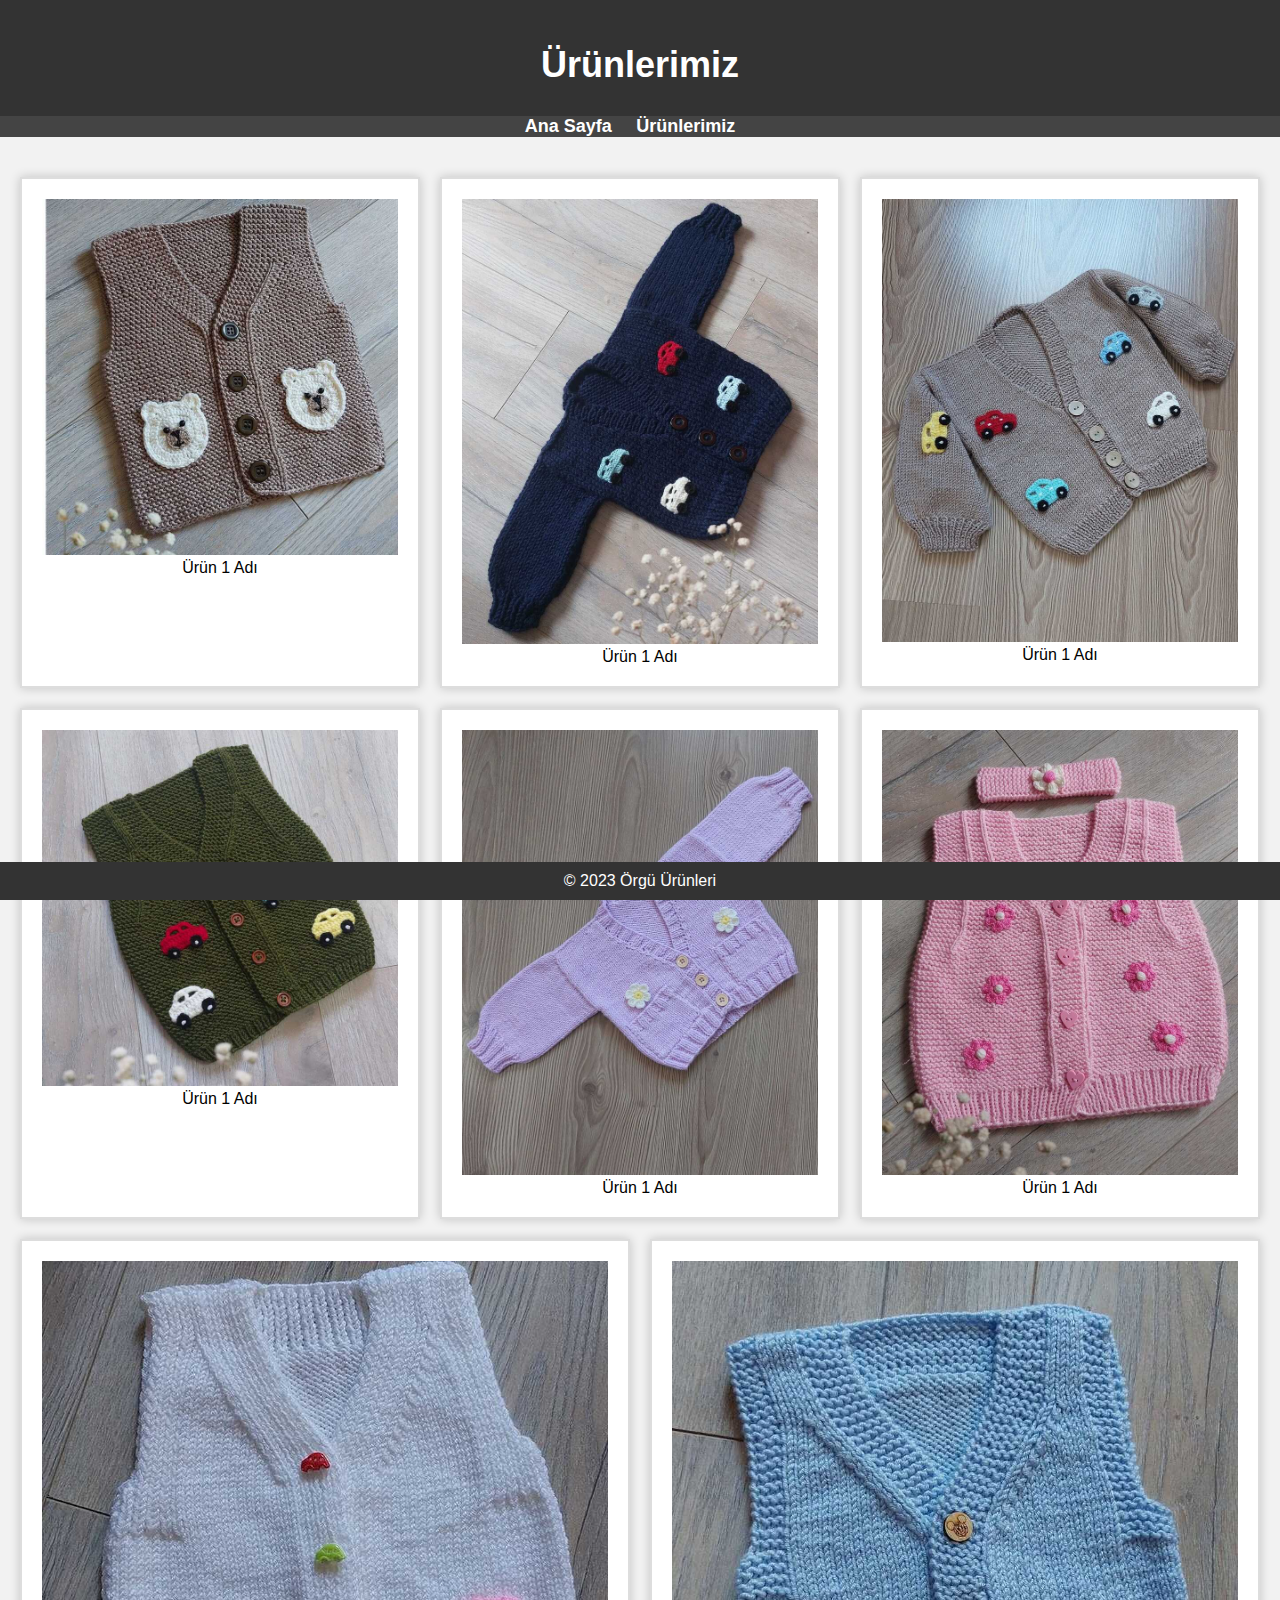
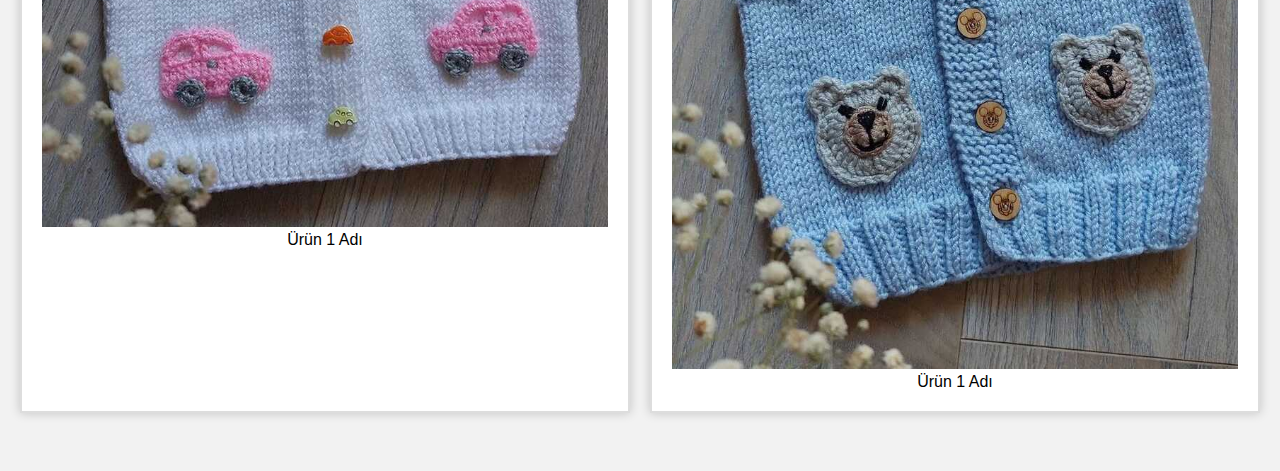
==== pages/urunler.html @ f7fac7f1 "yunus" ====
<!DOCTYPE html>
<html lang="tr">
<head>
    <meta charset="UTF-8">
    <meta name="viewport" content="width=device-width, initial-scale=1.0">
    <title>Ürünlerimiz</title>
    <link rel="stylesheet" href="css/bootstrap.min.css">
    <link rel="stylesheet" href="/css/style.css">
</head>
<body>
    <header>
        <h1>Ürünlerimiz</h1>
    </header>

    <nav>
        <ul>
            <li><a href="../index.html">Ana Sayfa</a></li>
            <li><a href="/pages/urunler.html">Ürünlerimiz</a></li>
        </ul>
    </nav>

    <main>
        <!-- Ürünler sayfa içeriği buraya gelecek -->
        <div class="slider">
            <div class="slider-item">
                <img src="/pages/fotos/baby-bear.jpeg" alt="Ürün Resmi 1">
                <span class="product-name">Ürün 1 Adı</span>
            </div>
            <div class="slider-item">
                <img src="/pages/fotos/baby-blue.jpeg" alt="Ürün Resmi 2">
                <span class="product-name">Ürün 1 Adı</span>
            </div>
            <div class="slider-item">
                <img src="/pages/fotos/baby-car.jpeg" alt="Ürün Resmi 3">
                <span class="product-name">Ürün 1 Adı</span>
            </div>
            <div class="slider-item">
                <img src="/pages/fotos/baby-grey.jpeg" alt="Ürün Resmi 1">
                <span class="product-name">Ürün 1 Adı</span>
            </div>
            <div class="slider-item">
                <img src="/pages/fotos/baby-lila.jpeg" alt="Ürün Resmi 2">
                <span class="product-name">Ürün 1 Adı</span>
            </div>
            <div class="slider-item">
                <img src="/pages/fotos/baby-pink.jpeg" alt="Ürün Resmi 3">
                <span class="product-name">Ürün 1 Adı</span>
            </div>
            <div class="slider-item">
                <img src="/pages/fotos/baby-white.jpeg" alt="Ürün Resmi 2">
                <span class="product-name">Ürün 1 Adı</span>
            </div>
            <div class="slider-item">
                <img src="/pages/fotos/baby-whiteblue.jpeg" alt="Ürün Resmi 3">
                <span class="product-name">Ürün 1 Adı</span>
            </div>
        </div>
    </main>

    <footer>
        &copy; 2023 Örgü Ürünleri
    </footer>

    <script src="js/jquery.min.js"></script>
    <script src="js/bootstrap.min.js"></script>
    <script src="/js/slıder.js"></script>
</body>
</html>
---- css/style.css ----
/* Genel Stil */
body {
    font-family: Arial, sans-serif;
    margin: 0;
    padding: 0;
    background-color: #f2f2f2;
}

header {
    background-color: #333;
    color: #fff;
    text-align: center;
    padding: 20px 0;
}

nav {
    background-color: #444;
}

nav ul {
    list-style: none;
    padding: 0;
    margin: 0;
    text-align: center;
}

nav ul li {
    display: inline;
    margin-right: 20px;
}

nav ul li a {
    text-decoration: none;
    color: #fff;
    font-weight: bold;
    font-size: 18px;
}

nav ul li a:hover {
    color: #ff6600;
}

main {
    padding: 20px;
}

footer {
    background-color: #333;
    color: #fff;
    text-align: center;
    padding: 10px 0;
}

/* Ana Sayfa Stili */
h1 {
    font-size: 36px;
    margin-bottom: 10px;
}

p {
    font-size: 18px;
}

/* Ürünler Sayfa Stili */
.slider {
    margin-top: 20px;
    display: flex;
    flex-wrap: wrap;
    gap: 20px; /* Fotoğraflar arası boşluk */
}

.slider-item {
    text-align: center;
    flex: 1 0 calc(25% - 25px); /* Bir satırda üç fotoğraf, aralarında 25px boşluk */
    padding: 20px;
    border: 2px solid #ddd; /* Çerçeve eklemek için kenarlık */
    background-color: #fff; /* Çerçeve rengi */
    box-shadow: 0 0 10px rgba(0, 0, 0, 0.2); /* Hafif bir gölge ekler */
}

.slider img {
    max-width: 100%;
    height: auto;
}


/* Footer'ı Sabit Tutma */
footer {
    position: sticky;
    bottom: 0;
    background-color: #333;
    color: #fff;
    text-align: center;
    padding: 10px 0;
    z-index: 100; /* Diğer öğelerin üzerinde olması için z-index ekledik */
}


.social-media {
    margin-top: 20px;
    text-align: center;
}

.social-media a {
    font-size: 24px; /* Ikon boyutu */
    color: #007bff; /* Ikon rengi */
    margin-right: 10px; /* Ikonlar arasındaki boşluk */
    text-decoration: none; /* Bağlantı alt çizgisi kaldırma */
}

.social-media a:hover {
    color: #ff6600; /* İkon rengini hover durumunda değiştirme */
}

h2 {
    color: #444;
}

.product-name {
    font-size: 16px; /* Ürün adı font boyutu */
    margin: 5px; /* Ürün adı ile resim arasındaki boşluk */
}
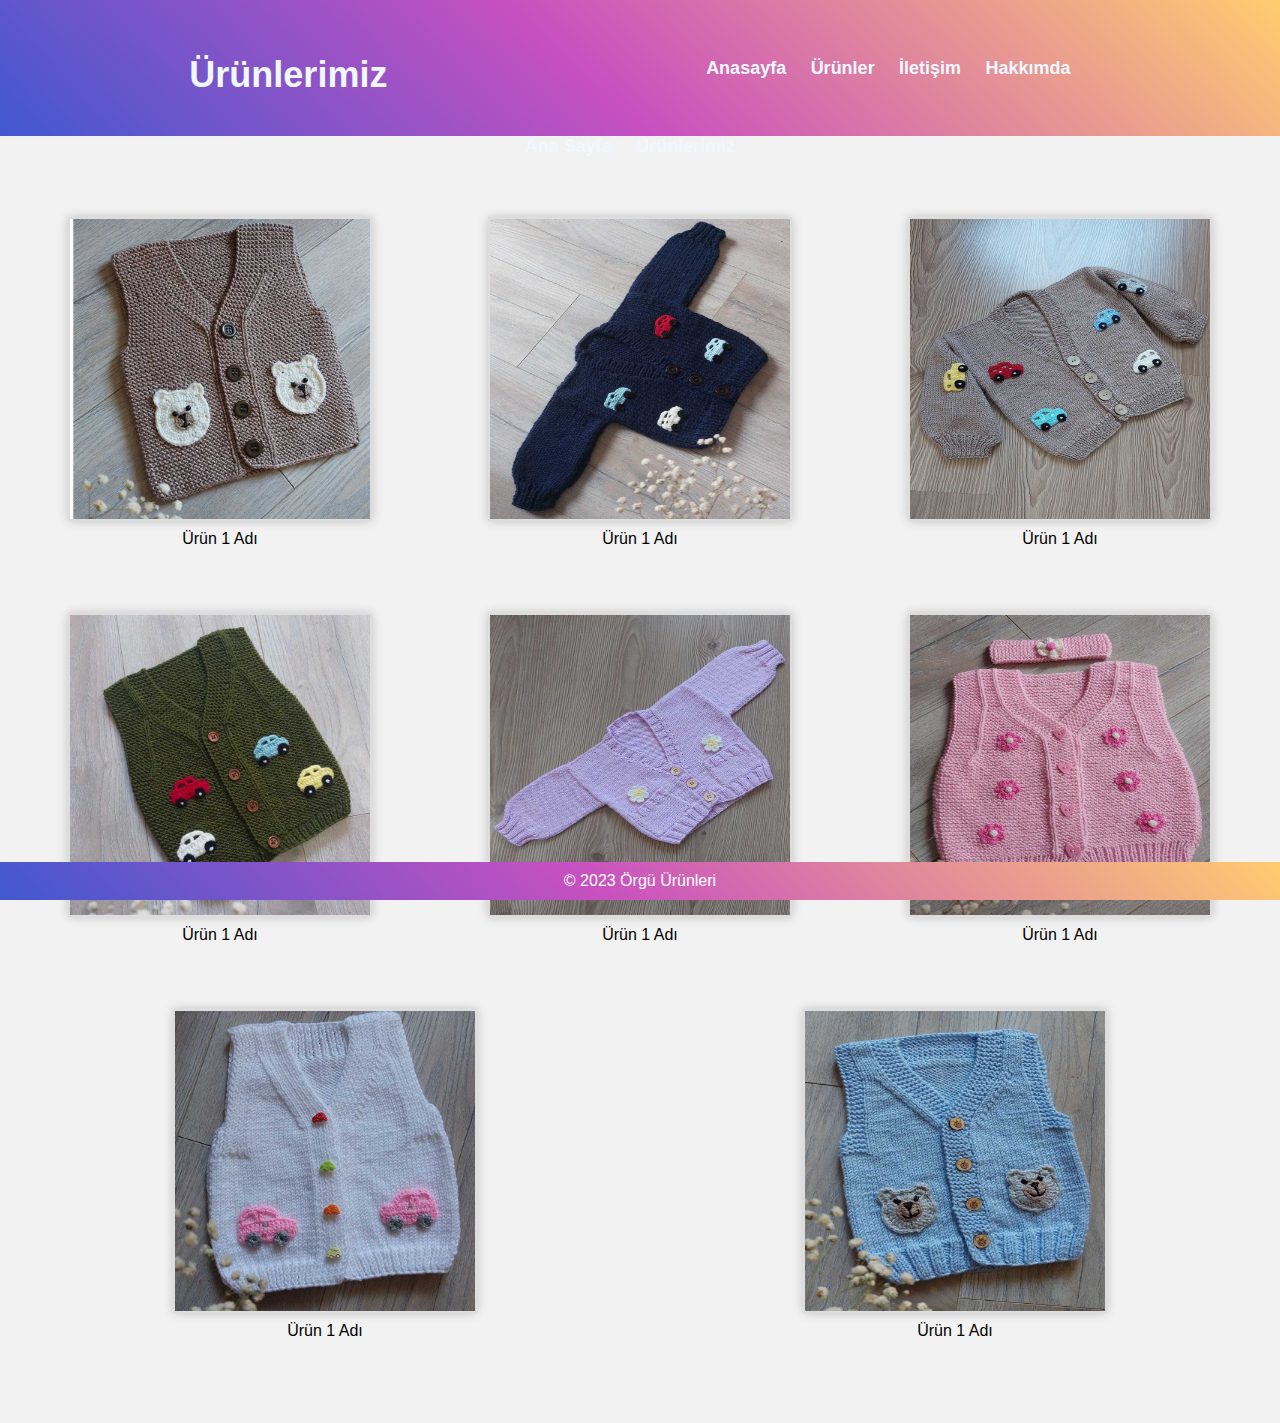
==== commit f32dd062: "degıster" ====
--- a/pages/urunler.html
+++ b/pages/urunler.html
@@ -10,6 +10,27 @@
 <body>
     <header>
         <h1>Ürünlerimiz</h1>
+        <nav>
+            <ul>
+                <li class="nav-element">
+                    <a href="../index.html" class="nav-link">Anasayfa</a>
+                  </li>
+                  <li class="nav-element">
+                    <a href="/pages/urunler.html" class="nav-link">Ürünler</a>
+                  </li>
+                  <li class="nav-element">
+                    <a
+                      href="https://wa.me/+905442626011"
+                      class="nav-link"
+                      target="_blank"
+                      >İletişim</a>
+                  </li>
+                  <li class="nav-element">
+                    <a href="#" class="nav-link">Hakkımda</a>
+                  </li>
+            </ul>
+           
+        </nav>
     </header>
 
     <nav>
--- a/css/style.css
+++ b/css/style.css
@@ -7,31 +7,38 @@
 }
 
 header {
-    background-color: #333;
-    color: #fff;
-    text-align: center;
-    padding: 20px 0;
+    background-color: #4158D0;
+    background-image: linear-gradient(43deg, #4158D0 0%, #C850C0 46%, #FFCC70 100%);
+    display: flex;
+    flex-wrap: wrap;
+    flex-grow: 0;
+    flex-shrink: 0;
+    justify-content: space-around;
+    color: aliceblue;
+    padding: 30px;
 }
 
 nav {
-    background-color: #444;
+    display: flex;
+    justify-content: center;
+    align-items: center;
 }
 
 nav ul {
-    list-style: none;
     padding: 0;
     margin: 0;
     text-align: center;
 }
 
 nav ul li {
+    list-style: none;
     display: inline;
     margin-right: 20px;
 }
 
 nav ul li a {
     text-decoration: none;
-    color: #fff;
+    color: aliceblue;
     font-weight: bold;
     font-size: 18px;
 }
@@ -42,13 +49,6 @@
 
 main {
     padding: 20px;
-}
-
-footer {
-    background-color: #333;
-    color: #fff;
-    text-align: center;
-    padding: 10px 0;
 }
 
 /* Ana Sayfa Stili */
@@ -73,14 +73,13 @@
     text-align: center;
     flex: 1 0 calc(25% - 25px); /* Bir satırda üç fotoğraf, aralarında 25px boşluk */
     padding: 20px;
-    border: 2px solid #ddd; /* Çerçeve eklemek için kenarlık */
-    background-color: #fff; /* Çerçeve rengi */
-    box-shadow: 0 0 10px rgba(0, 0, 0, 0.2); /* Hafif bir gölge ekler */
 }
 
 .slider img {
-    max-width: 100%;
-    height: auto;
+    border: 2px solid #ddd; /* Çerçeve eklemek için kenarlık */
+    width: 300px;
+    height: 300px;
+    box-shadow: 0 0 10px rgba(0, 0, 0, 0.2); /* Hafif bir gölge ekler */
 }
 
 
@@ -88,7 +87,8 @@
 footer {
     position: sticky;
     bottom: 0;
-    background-color: #333;
+    background-color: #4158D0;
+    background-image: linear-gradient(43deg, #4158D0 0%, #C850C0 46%, #FFCC70 100%);
     color: #fff;
     text-align: center;
     padding: 10px 0;
@@ -113,10 +113,11 @@
 }
 
 h2 {
-    color: #444;
+    color: #082f59;
 }
 
 .product-name {
+    display: block;
     font-size: 16px; /* Ürün adı font boyutu */
     margin: 5px; /* Ürün adı ile resim arasındaki boşluk */
 }
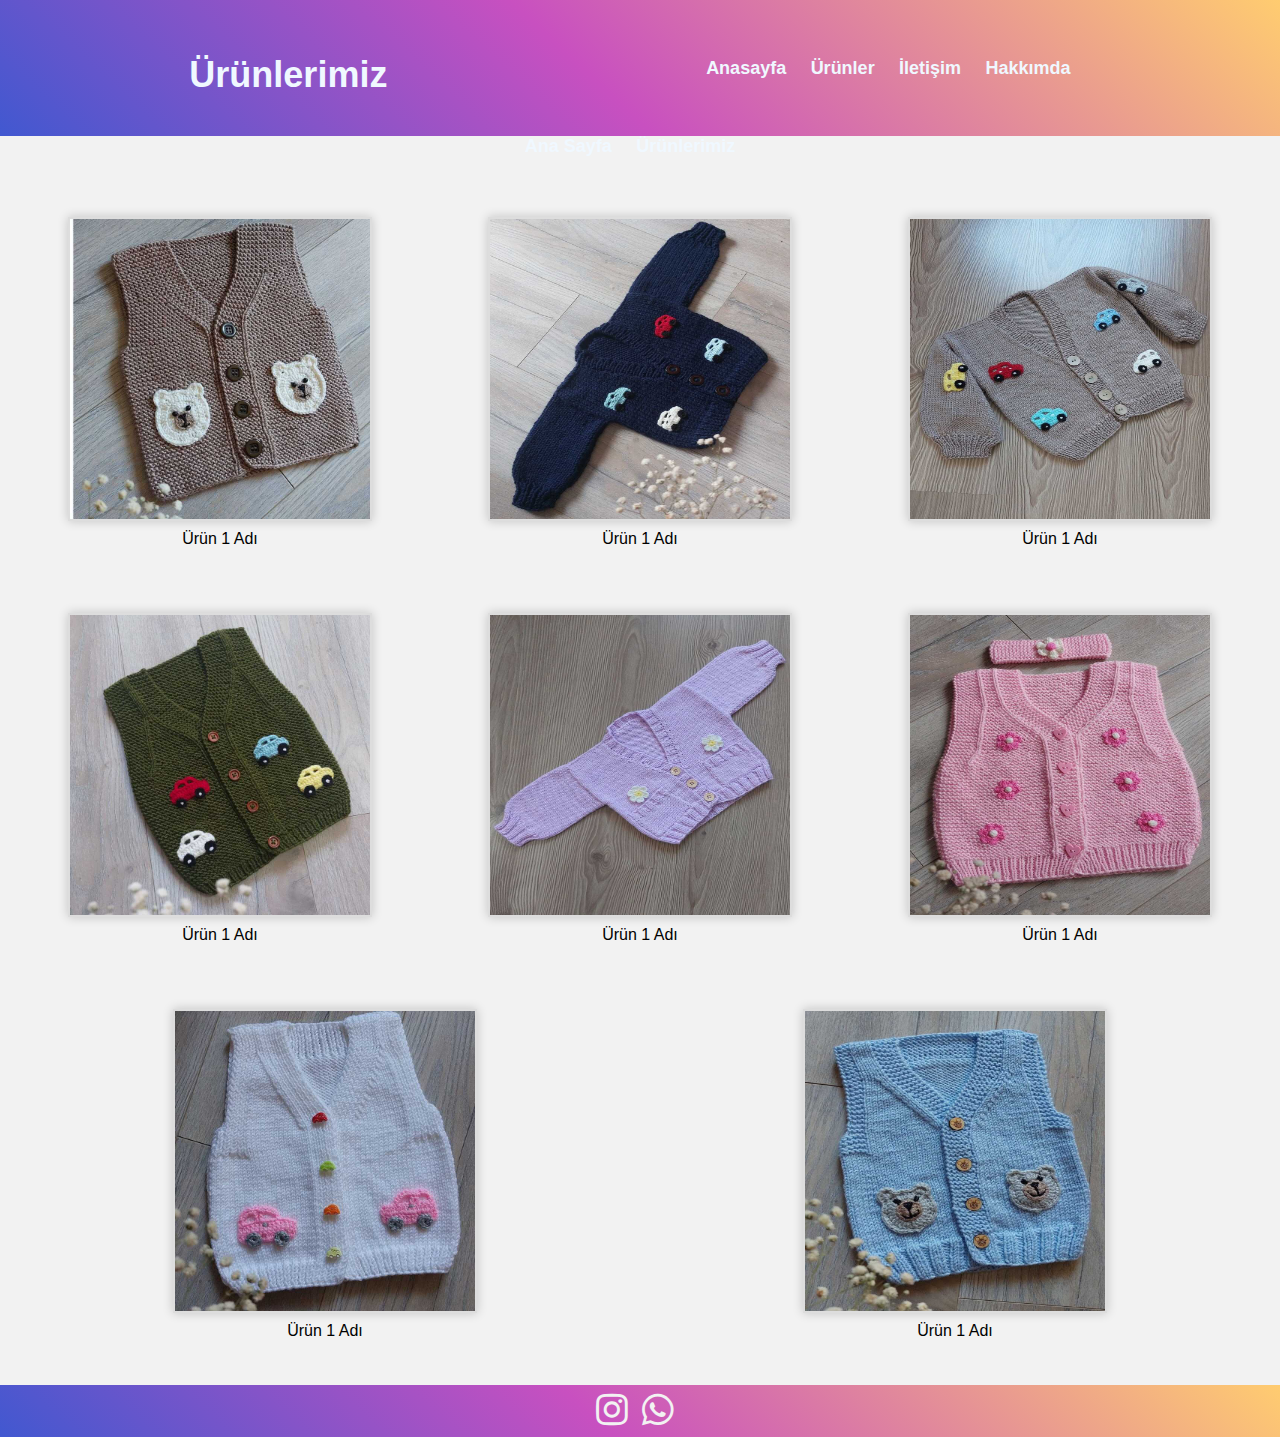
==== commit 0f5f2495: "YENI" ====
--- a/pages/urunler.html
+++ b/pages/urunler.html
@@ -4,6 +4,7 @@
     <meta charset="UTF-8">
     <meta name="viewport" content="width=device-width, initial-scale=1.0">
     <title>Ürünlerimiz</title>
+    <link rel="stylesheet" href="https://cdnjs.cloudflare.com/ajax/libs/font-awesome/5.15.3/css/all.min.css">
     <link rel="stylesheet" href="css/bootstrap.min.css">
     <link rel="stylesheet" href="/css/style.css">
 </head>
@@ -20,13 +21,13 @@
                   </li>
                   <li class="nav-element">
                     <a
-                      href="https://wa.me/+905442626011"
+                      href="https://instagram.com/elegenthandmade?igshid=MWZjMTM2ODFkZg=="
                       class="nav-link"
                       target="_blank"
                       >İletişim</a>
                   </li>
                   <li class="nav-element">
-                    <a href="#" class="nav-link">Hakkımda</a>
+                    <a href="/pages/hakkimda.html" class="nav-link">Hakkımda</a>
                   </li>
             </ul>
            
@@ -79,7 +80,10 @@
     </main>
 
     <footer>
-        &copy; 2023 Örgü Ürünleri
+        <div class="social-media">
+            <a href="https://instagram.com/elegenthandmade?igshid=MWZjMTM2ODFkZg=="><i class="fab fa-instagram"></i></a>
+            <a href="https://wa.me/+905442626011"><i class="fab fa-whatsapp"></i></a>
+        </div>       
     </footer>
 
     <script src="js/jquery.min.js"></script>
--- a/css/style.css
+++ b/css/style.css
@@ -85,25 +85,21 @@
 
 /* Footer'ı Sabit Tutma */
 footer {
-    position: sticky;
-    bottom: 0;
     background-color: #4158D0;
     background-image: linear-gradient(43deg, #4158D0 0%, #C850C0 46%, #FFCC70 100%);
     color: #fff;
     text-align: center;
-    padding: 10px 0;
-    z-index: 100; /* Diğer öğelerin üzerinde olması için z-index ekledik */
+    padding: 5px 0;
 }
 
 
 .social-media {
-    margin-top: 20px;
     text-align: center;
 }
 
 .social-media a {
-    font-size: 24px; /* Ikon boyutu */
-    color: #007bff; /* Ikon rengi */
+    font-size: 36px; /* Ikon boyutu */
+    color: #f2f2f2; /* Ikon rengi */
     margin-right: 10px; /* Ikonlar arasındaki boşluk */
     text-decoration: none; /* Bağlantı alt çizgisi kaldırma */
 }
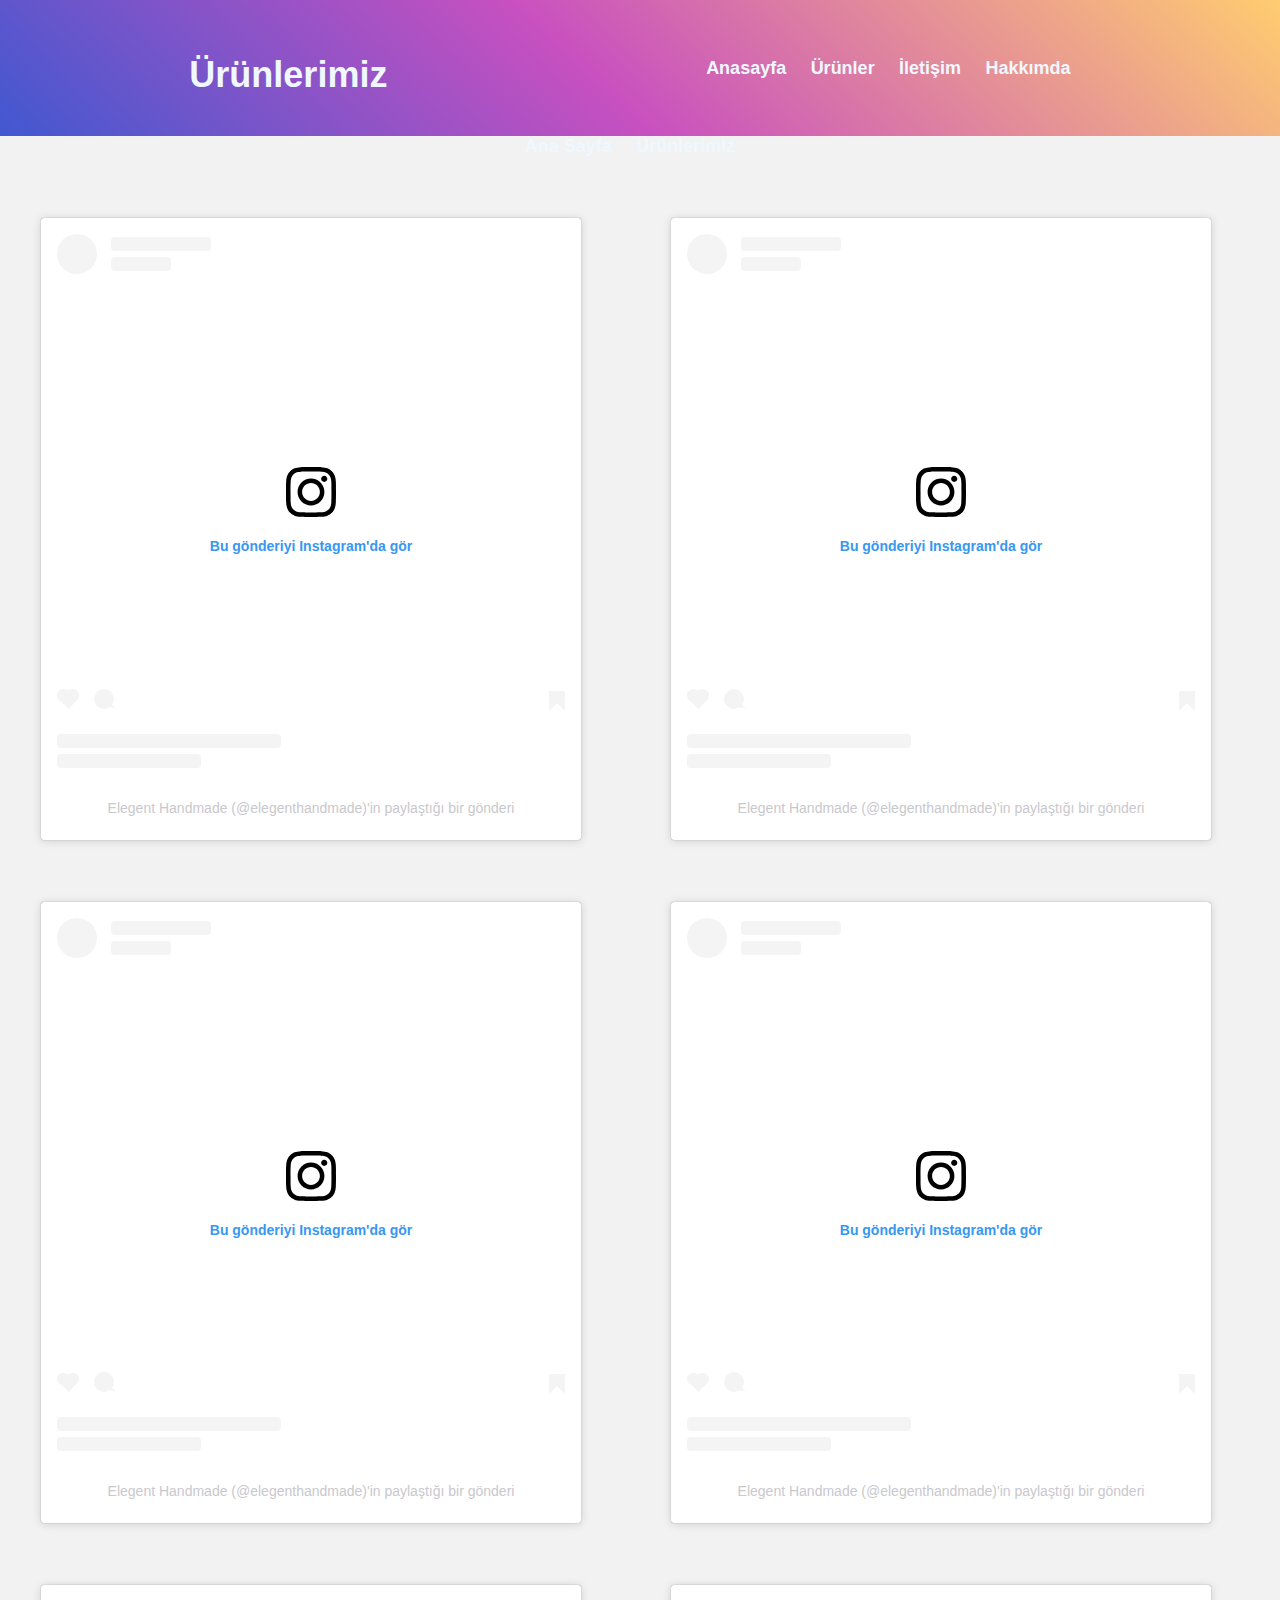
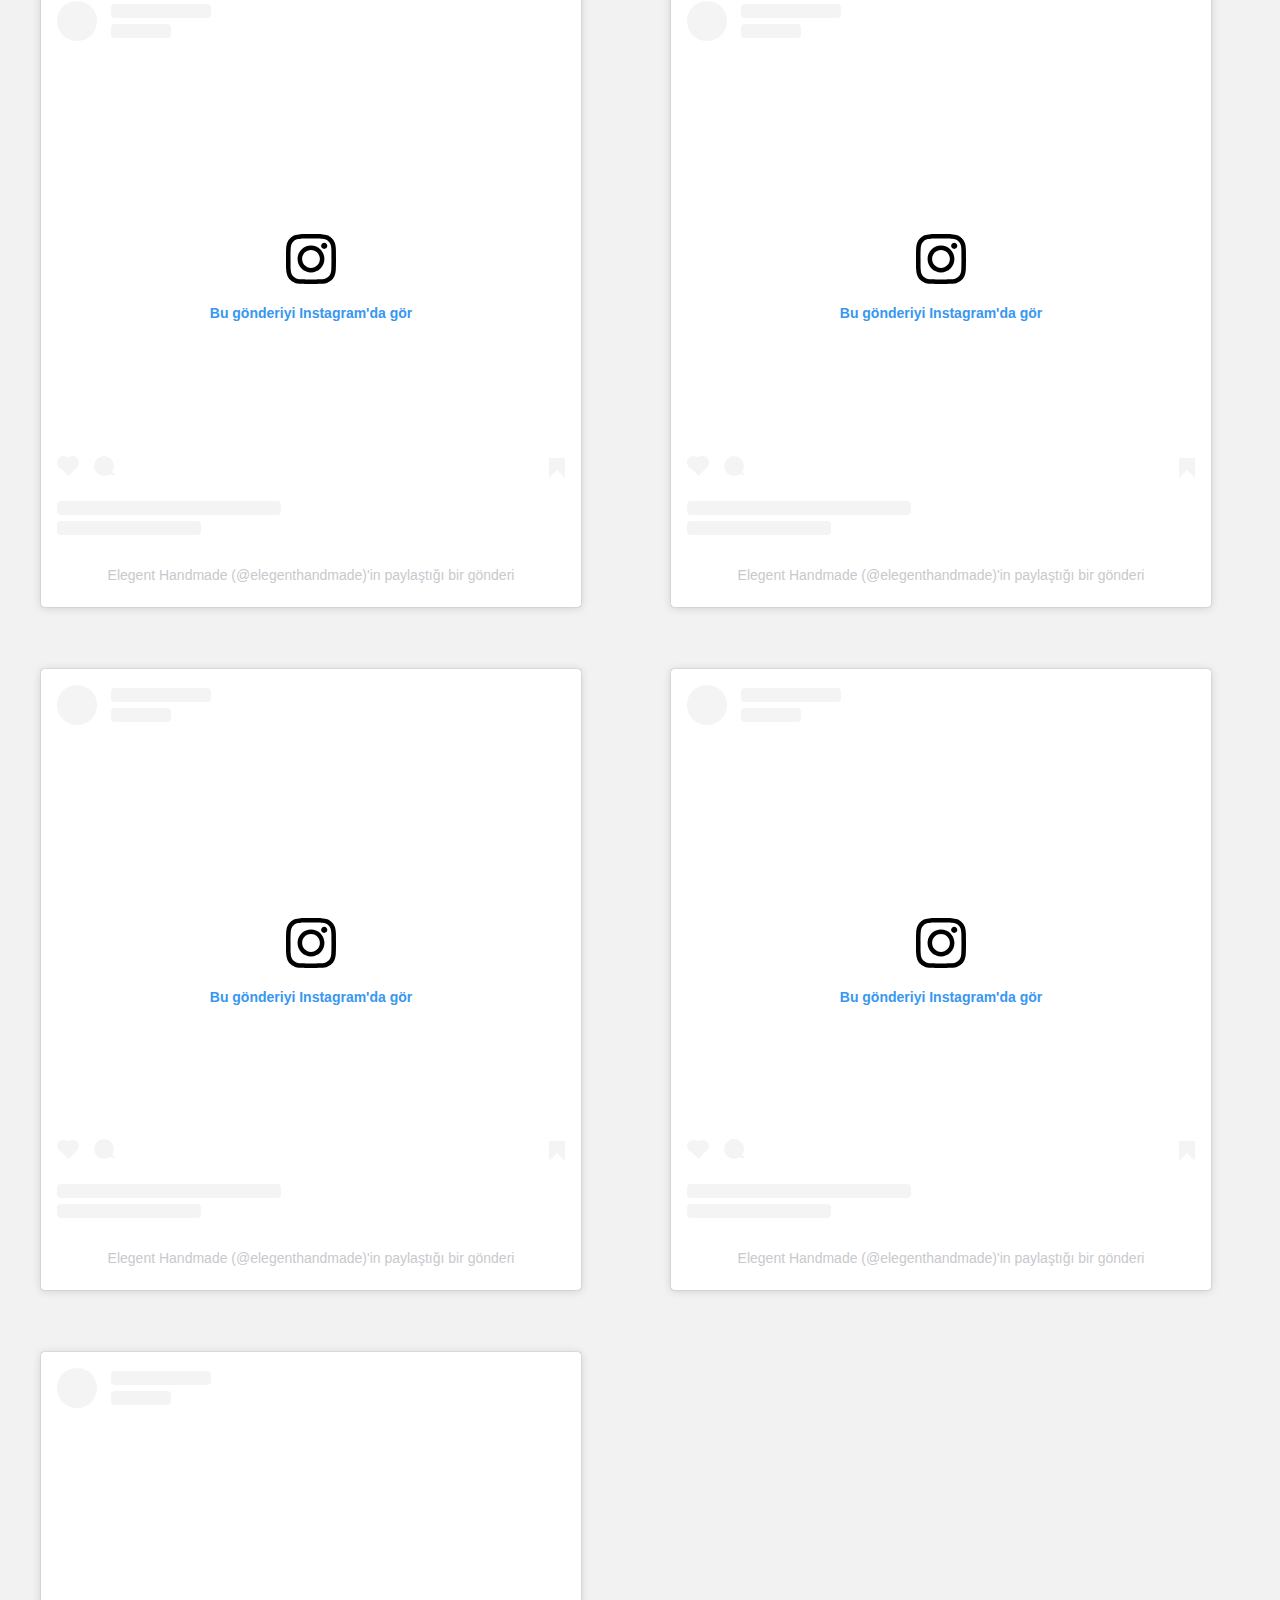
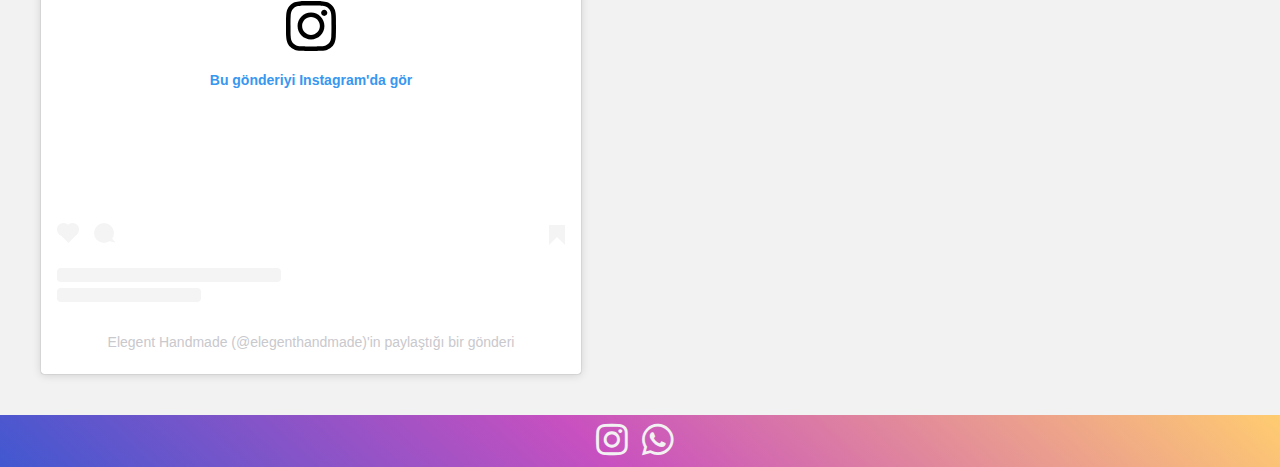
==== commit a554ee24: "insta" ====
--- a/pages/urunler.html
+++ b/pages/urunler.html
@@ -42,39 +42,35 @@
     </nav>
 
     <main>
+        
         <!-- Ürünler sayfa içeriği buraya gelecek -->
         <div class="slider">
             <div class="slider-item">
-                <img src="/pages/fotos/baby-bear.jpeg" alt="Ürün Resmi 1">
-                <span class="product-name">Ürün 1 Adı</span>
+               <blockquote class="instagram-media" data-instgrm-captioned data-instgrm-permalink="https://www.instagram.com/p/CxyMN-8Iktr/?utm_source=ig_embed&amp;utm_campaign=loading" data-instgrm-version="14" style=" background:#FFF; border:0; border-radius:3px; box-shadow:0 0 1px 0 rgba(0,0,0,0.5),0 1px 10px 0 rgba(0,0,0,0.15); margin: 1px; max-width:540px; min-width:326px; padding:0; width:99.375%; width:-webkit-calc(100% - 2px); width:calc(100% - 2px);"><div style="padding:16px;"> <a href="https://www.instagram.com/p/CxyMN-8Iktr/?utm_source=ig_embed&amp;utm_campaign=loading" style=" background:#FFFFFF; line-height:0; padding:0 0; text-align:center; text-decoration:none; width:100%;" target="_blank"> <div style=" display: flex; flex-direction: row; align-items: center;"> <div style="background-color: #F4F4F4; border-radius: 50%; flex-grow: 0; height: 40px; margin-right: 14px; width: 40px;"></div> <div style="display: flex; flex-direction: column; flex-grow: 1; justify-content: center;"> <div style=" background-color: #F4F4F4; border-radius: 4px; flex-grow: 0; height: 14px; margin-bottom: 6px; width: 100px;"></div> <div style=" background-color: #F4F4F4; border-radius: 4px; flex-grow: 0; height: 14px; width: 60px;"></div></div></div><div style="padding: 19% 0;"></div> <div style="display:block; height:50px; margin:0 auto 12px; width:50px;"><svg width="50px" height="50px" viewBox="0 0 60 60" version="1.1" xmlns="https://www.w3.org/2000/svg" xmlns:xlink="https://www.w3.org/1999/xlink"><g stroke="none" stroke-width="1" fill="none" fill-rule="evenodd"><g transform="translate(-511.000000, -20.000000)" fill="#000000"><g><path d="M556.869,30.41 C554.814,30.41 553.148,32.076 553.148,34.131 C553.148,36.186 554.814,37.852 556.869,37.852 C558.924,37.852 560.59,36.186 560.59,34.131 C560.59,32.076 558.924,30.41 556.869,30.41 M541,60.657 C535.114,60.657 530.342,55.887 530.342,50 C530.342,44.114 535.114,39.342 541,39.342 C546.887,39.342 551.658,44.114 551.658,50 C551.658,55.887 546.887,60.657 541,60.657 M541,33.886 C532.1,33.886 524.886,41.1 524.886,50 C524.886,58.899 532.1,66.113 541,66.113 C549.9,66.113 557.115,58.899 557.115,50 C557.115,41.1 549.9,33.886 541,33.886 M565.378,62.101 C565.244,65.022 564.756,66.606 564.346,67.663 C563.803,69.06 563.154,70.057 562.106,71.106 C561.058,72.155 560.06,72.803 558.662,73.347 C557.607,73.757 556.021,74.244 553.102,74.378 C549.944,74.521 548.997,74.552 541,74.552 C533.003,74.552 532.056,74.521 528.898,74.378 C525.979,74.244 524.393,73.757 523.338,73.347 C521.94,72.803 520.942,72.155 519.894,71.106 C518.846,70.057 518.197,69.06 517.654,67.663 C517.244,66.606 516.755,65.022 516.623,62.101 C516.479,58.943 516.448,57.996 516.448,50 C516.448,42.003 516.479,41.056 516.623,37.899 C516.755,34.978 517.244,33.391 517.654,32.338 C518.197,30.938 518.846,29.942 519.894,28.894 C520.942,27.846 521.94,27.196 523.338,26.654 C524.393,26.244 525.979,25.756 528.898,25.623 C532.057,25.479 533.004,25.448 541,25.448 C548.997,25.448 549.943,25.479 553.102,25.623 C556.021,25.756 557.607,26.244 558.662,26.654 C560.06,27.196 561.058,27.846 562.106,28.894 C563.154,29.942 563.803,30.938 564.346,32.338 C564.756,33.391 565.244,34.978 565.378,37.899 C565.522,41.056 565.552,42.003 565.552,50 C565.552,57.996 565.522,58.943 565.378,62.101 M570.82,37.631 C570.674,34.438 570.167,32.258 569.425,30.349 C568.659,28.377 567.633,26.702 565.965,25.035 C564.297,23.368 562.623,22.342 560.652,21.575 C558.743,20.834 556.562,20.326 553.369,20.18 C550.169,20.033 549.148,20 541,20 C532.853,20 531.831,20.033 528.631,20.18 C525.438,20.326 523.257,20.834 521.349,21.575 C519.376,22.342 517.703,23.368 516.035,25.035 C514.368,26.702 513.342,28.377 512.574,30.349 C511.834,32.258 511.326,34.438 511.181,37.631 C511.035,40.831 511,41.851 511,50 C511,58.147 511.035,59.17 511.181,62.369 C511.326,65.562 511.834,67.743 512.574,69.651 C513.342,71.625 514.368,73.296 516.035,74.965 C517.703,76.634 519.376,77.658 521.349,78.425 C523.257,79.167 525.438,79.673 528.631,79.82 C531.831,79.965 532.853,80.001 541,80.001 C549.148,80.001 550.169,79.965 553.369,79.82 C556.562,79.673 558.743,79.167 560.652,78.425 C562.623,77.658 564.297,76.634 565.965,74.965 C567.633,73.296 568.659,71.625 569.425,69.651 C570.167,67.743 570.674,65.562 570.82,62.369 C570.966,59.17 571,58.147 571,50 C571,41.851 570.966,40.831 570.82,37.631"></path></g></g></g></svg></div><div style="padding-top: 8px;"> <div style=" color:#3897f0; font-family:Arial,sans-serif; font-size:14px; font-style:normal; font-weight:550; line-height:18px;">Bu gönderiyi Instagram&#39;da gör</div></div><div style="padding: 12.5% 0;"></div> <div style="display: flex; flex-direction: row; margin-bottom: 14px; align-items: center;"><div> <div style="background-color: #F4F4F4; border-radius: 50%; height: 12.5px; width: 12.5px; transform: translateX(0px) translateY(7px);"></div> <div style="background-color: #F4F4F4; height: 12.5px; transform: rotate(-45deg) translateX(3px) translateY(1px); width: 12.5px; flex-grow: 0; margin-right: 14px; margin-left: 2px;"></div> <div style="background-color: #F4F4F4; border-radius: 50%; height: 12.5px; width: 12.5px; transform: translateX(9px) translateY(-18px);"></div></div><div style="margin-left: 8px;"> <div style=" background-color: #F4F4F4; border-radius: 50%; flex-grow: 0; height: 20px; width: 20px;"></div> <div style=" width: 0; height: 0; border-top: 2px solid transparent; border-left: 6px solid #f4f4f4; border-bottom: 2px solid transparent; transform: translateX(16px) translateY(-4px) rotate(30deg)"></div></div><div style="margin-left: auto;"> <div style=" width: 0px; border-top: 8px solid #F4F4F4; border-right: 8px solid transparent; transform: translateY(16px);"></div> <div style=" background-color: #F4F4F4; flex-grow: 0; height: 12px; width: 16px; transform: translateY(-4px);"></div> <div style=" width: 0; height: 0; border-top: 8px solid #F4F4F4; border-left: 8px solid transparent; transform: translateY(-4px) translateX(8px);"></div></div></div> <div style="display: flex; flex-direction: column; flex-grow: 1; justify-content: center; margin-bottom: 24px;"> <div style=" background-color: #F4F4F4; border-radius: 4px; flex-grow: 0; height: 14px; margin-bottom: 6px; width: 224px;"></div> <div style=" background-color: #F4F4F4; border-radius: 4px; flex-grow: 0; height: 14px; width: 144px;"></div></div></a><p style=" color:#c9c8cd; font-family:Arial,sans-serif; font-size:14px; line-height:17px; margin-bottom:0; margin-top:8px; overflow:hidden; padding:8px 0 7px; text-align:center; text-overflow:ellipsis; white-space:nowrap;"><a href="https://www.instagram.com/p/CxyMN-8Iktr/?utm_source=ig_embed&amp;utm_campaign=loading" style=" color:#c9c8cd; font-family:Arial,sans-serif; font-size:14px; font-style:normal; font-weight:normal; line-height:17px; text-decoration:none;" target="_blank">Elegent Handmade (@elegenthandmade)&#39;in paylaştığı bir gönderi</a></p></div></blockquote> <script async src="//www.instagram.com/embed.js"></script>
             </div>
             <div class="slider-item">
-                <img src="/pages/fotos/baby-blue.jpeg" alt="Ürün Resmi 2">
-                <span class="product-name">Ürün 1 Adı</span>
+               <blockquote class="instagram-media" data-instgrm-captioned data-instgrm-permalink="https://www.instagram.com/p/CxvaUsAIG3f/?utm_source=ig_embed&amp;utm_campaign=loading" data-instgrm-version="14" style=" background:#FFF; border:0; border-radius:3px; box-shadow:0 0 1px 0 rgba(0,0,0,0.5),0 1px 10px 0 rgba(0,0,0,0.15); margin: 1px; max-width:540px; min-width:326px; padding:0; width:99.375%; width:-webkit-calc(100% - 2px); width:calc(100% - 2px);"><div style="padding:16px;"> <a href="https://www.instagram.com/p/CxvaUsAIG3f/?utm_source=ig_embed&amp;utm_campaign=loading" style=" background:#FFFFFF; line-height:0; padding:0 0; text-align:center; text-decoration:none; width:100%;" target="_blank"> <div style=" display: flex; flex-direction: row; align-items: center;"> <div style="background-color: #F4F4F4; border-radius: 50%; flex-grow: 0; height: 40px; margin-right: 14px; width: 40px;"></div> <div style="display: flex; flex-direction: column; flex-grow: 1; justify-content: center;"> <div style=" background-color: #F4F4F4; border-radius: 4px; flex-grow: 0; height: 14px; margin-bottom: 6px; width: 100px;"></div> <div style=" background-color: #F4F4F4; border-radius: 4px; flex-grow: 0; height: 14px; width: 60px;"></div></div></div><div style="padding: 19% 0;"></div> <div style="display:block; height:50px; margin:0 auto 12px; width:50px;"><svg width="50px" height="50px" viewBox="0 0 60 60" version="1.1" xmlns="https://www.w3.org/2000/svg" xmlns:xlink="https://www.w3.org/1999/xlink"><g stroke="none" stroke-width="1" fill="none" fill-rule="evenodd"><g transform="translate(-511.000000, -20.000000)" fill="#000000"><g><path d="M556.869,30.41 C554.814,30.41 553.148,32.076 553.148,34.131 C553.148,36.186 554.814,37.852 556.869,37.852 C558.924,37.852 560.59,36.186 560.59,34.131 C560.59,32.076 558.924,30.41 556.869,30.41 M541,60.657 C535.114,60.657 530.342,55.887 530.342,50 C530.342,44.114 535.114,39.342 541,39.342 C546.887,39.342 551.658,44.114 551.658,50 C551.658,55.887 546.887,60.657 541,60.657 M541,33.886 C532.1,33.886 524.886,41.1 524.886,50 C524.886,58.899 532.1,66.113 541,66.113 C549.9,66.113 557.115,58.899 557.115,50 C557.115,41.1 549.9,33.886 541,33.886 M565.378,62.101 C565.244,65.022 564.756,66.606 564.346,67.663 C563.803,69.06 563.154,70.057 562.106,71.106 C561.058,72.155 560.06,72.803 558.662,73.347 C557.607,73.757 556.021,74.244 553.102,74.378 C549.944,74.521 548.997,74.552 541,74.552 C533.003,74.552 532.056,74.521 528.898,74.378 C525.979,74.244 524.393,73.757 523.338,73.347 C521.94,72.803 520.942,72.155 519.894,71.106 C518.846,70.057 518.197,69.06 517.654,67.663 C517.244,66.606 516.755,65.022 516.623,62.101 C516.479,58.943 516.448,57.996 516.448,50 C516.448,42.003 516.479,41.056 516.623,37.899 C516.755,34.978 517.244,33.391 517.654,32.338 C518.197,30.938 518.846,29.942 519.894,28.894 C520.942,27.846 521.94,27.196 523.338,26.654 C524.393,26.244 525.979,25.756 528.898,25.623 C532.057,25.479 533.004,25.448 541,25.448 C548.997,25.448 549.943,25.479 553.102,25.623 C556.021,25.756 557.607,26.244 558.662,26.654 C560.06,27.196 561.058,27.846 562.106,28.894 C563.154,29.942 563.803,30.938 564.346,32.338 C564.756,33.391 565.244,34.978 565.378,37.899 C565.522,41.056 565.552,42.003 565.552,50 C565.552,57.996 565.522,58.943 565.378,62.101 M570.82,37.631 C570.674,34.438 570.167,32.258 569.425,30.349 C568.659,28.377 567.633,26.702 565.965,25.035 C564.297,23.368 562.623,22.342 560.652,21.575 C558.743,20.834 556.562,20.326 553.369,20.18 C550.169,20.033 549.148,20 541,20 C532.853,20 531.831,20.033 528.631,20.18 C525.438,20.326 523.257,20.834 521.349,21.575 C519.376,22.342 517.703,23.368 516.035,25.035 C514.368,26.702 513.342,28.377 512.574,30.349 C511.834,32.258 511.326,34.438 511.181,37.631 C511.035,40.831 511,41.851 511,50 C511,58.147 511.035,59.17 511.181,62.369 C511.326,65.562 511.834,67.743 512.574,69.651 C513.342,71.625 514.368,73.296 516.035,74.965 C517.703,76.634 519.376,77.658 521.349,78.425 C523.257,79.167 525.438,79.673 528.631,79.82 C531.831,79.965 532.853,80.001 541,80.001 C549.148,80.001 550.169,79.965 553.369,79.82 C556.562,79.673 558.743,79.167 560.652,78.425 C562.623,77.658 564.297,76.634 565.965,74.965 C567.633,73.296 568.659,71.625 569.425,69.651 C570.167,67.743 570.674,65.562 570.82,62.369 C570.966,59.17 571,58.147 571,50 C571,41.851 570.966,40.831 570.82,37.631"></path></g></g></g></svg></div><div style="padding-top: 8px;"> <div style=" color:#3897f0; font-family:Arial,sans-serif; font-size:14px; font-style:normal; font-weight:550; line-height:18px;">Bu gönderiyi Instagram&#39;da gör</div></div><div style="padding: 12.5% 0;"></div> <div style="display: flex; flex-direction: row; margin-bottom: 14px; align-items: center;"><div> <div style="background-color: #F4F4F4; border-radius: 50%; height: 12.5px; width: 12.5px; transform: translateX(0px) translateY(7px);"></div> <div style="background-color: #F4F4F4; height: 12.5px; transform: rotate(-45deg) translateX(3px) translateY(1px); width: 12.5px; flex-grow: 0; margin-right: 14px; margin-left: 2px;"></div> <div style="background-color: #F4F4F4; border-radius: 50%; height: 12.5px; width: 12.5px; transform: translateX(9px) translateY(-18px);"></div></div><div style="margin-left: 8px;"> <div style=" background-color: #F4F4F4; border-radius: 50%; flex-grow: 0; height: 20px; width: 20px;"></div> <div style=" width: 0; height: 0; border-top: 2px solid transparent; border-left: 6px solid #f4f4f4; border-bottom: 2px solid transparent; transform: translateX(16px) translateY(-4px) rotate(30deg)"></div></div><div style="margin-left: auto;"> <div style=" width: 0px; border-top: 8px solid #F4F4F4; border-right: 8px solid transparent; transform: translateY(16px);"></div> <div style=" background-color: #F4F4F4; flex-grow: 0; height: 12px; width: 16px; transform: translateY(-4px);"></div> <div style=" width: 0; height: 0; border-top: 8px solid #F4F4F4; border-left: 8px solid transparent; transform: translateY(-4px) translateX(8px);"></div></div></div> <div style="display: flex; flex-direction: column; flex-grow: 1; justify-content: center; margin-bottom: 24px;"> <div style=" background-color: #F4F4F4; border-radius: 4px; flex-grow: 0; height: 14px; margin-bottom: 6px; width: 224px;"></div> <div style=" background-color: #F4F4F4; border-radius: 4px; flex-grow: 0; height: 14px; width: 144px;"></div></div></a><p style=" color:#c9c8cd; font-family:Arial,sans-serif; font-size:14px; line-height:17px; margin-bottom:0; margin-top:8px; overflow:hidden; padding:8px 0 7px; text-align:center; text-overflow:ellipsis; white-space:nowrap;"><a href="https://www.instagram.com/p/CxvaUsAIG3f/?utm_source=ig_embed&amp;utm_campaign=loading" style=" color:#c9c8cd; font-family:Arial,sans-serif; font-size:14px; font-style:normal; font-weight:normal; line-height:17px; text-decoration:none;" target="_blank">Elegent Handmade (@elegenthandmade)&#39;in paylaştığı bir gönderi</a></p></div></blockquote> <script async src="//www.instagram.com/embed.js"></script>
             </div>
             <div class="slider-item">
-                <img src="/pages/fotos/baby-car.jpeg" alt="Ürün Resmi 3">
-                <span class="product-name">Ürün 1 Adı</span>
+                <blockquote class="instagram-media" data-instgrm-captioned data-instgrm-permalink="https://www.instagram.com/p/CxvBUeRo9x0/?utm_source=ig_embed&amp;utm_campaign=loading" data-instgrm-version="14" style=" background:#FFF; border:0; border-radius:3px; box-shadow:0 0 1px 0 rgba(0,0,0,0.5),0 1px 10px 0 rgba(0,0,0,0.15); margin: 1px; max-width:540px; min-width:326px; padding:0; width:99.375%; width:-webkit-calc(100% - 2px); width:calc(100% - 2px);"><div style="padding:16px;"> <a href="https://www.instagram.com/p/CxvBUeRo9x0/?utm_source=ig_embed&amp;utm_campaign=loading" style=" background:#FFFFFF; line-height:0; padding:0 0; text-align:center; text-decoration:none; width:100%;" target="_blank"> <div style=" display: flex; flex-direction: row; align-items: center;"> <div style="background-color: #F4F4F4; border-radius: 50%; flex-grow: 0; height: 40px; margin-right: 14px; width: 40px;"></div> <div style="display: flex; flex-direction: column; flex-grow: 1; justify-content: center;"> <div style=" background-color: #F4F4F4; border-radius: 4px; flex-grow: 0; height: 14px; margin-bottom: 6px; width: 100px;"></div> <div style=" background-color: #F4F4F4; border-radius: 4px; flex-grow: 0; height: 14px; width: 60px;"></div></div></div><div style="padding: 19% 0;"></div> <div style="display:block; height:50px; margin:0 auto 12px; width:50px;"><svg width="50px" height="50px" viewBox="0 0 60 60" version="1.1" xmlns="https://www.w3.org/2000/svg" xmlns:xlink="https://www.w3.org/1999/xlink"><g stroke="none" stroke-width="1" fill="none" fill-rule="evenodd"><g transform="translate(-511.000000, -20.000000)" fill="#000000"><g><path d="M556.869,30.41 C554.814,30.41 553.148,32.076 553.148,34.131 C553.148,36.186 554.814,37.852 556.869,37.852 C558.924,37.852 560.59,36.186 560.59,34.131 C560.59,32.076 558.924,30.41 556.869,30.41 M541,60.657 C535.114,60.657 530.342,55.887 530.342,50 C530.342,44.114 535.114,39.342 541,39.342 C546.887,39.342 551.658,44.114 551.658,50 C551.658,55.887 546.887,60.657 541,60.657 M541,33.886 C532.1,33.886 524.886,41.1 524.886,50 C524.886,58.899 532.1,66.113 541,66.113 C549.9,66.113 557.115,58.899 557.115,50 C557.115,41.1 549.9,33.886 541,33.886 M565.378,62.101 C565.244,65.022 564.756,66.606 564.346,67.663 C563.803,69.06 563.154,70.057 562.106,71.106 C561.058,72.155 560.06,72.803 558.662,73.347 C557.607,73.757 556.021,74.244 553.102,74.378 C549.944,74.521 548.997,74.552 541,74.552 C533.003,74.552 532.056,74.521 528.898,74.378 C525.979,74.244 524.393,73.757 523.338,73.347 C521.94,72.803 520.942,72.155 519.894,71.106 C518.846,70.057 518.197,69.06 517.654,67.663 C517.244,66.606 516.755,65.022 516.623,62.101 C516.479,58.943 516.448,57.996 516.448,50 C516.448,42.003 516.479,41.056 516.623,37.899 C516.755,34.978 517.244,33.391 517.654,32.338 C518.197,30.938 518.846,29.942 519.894,28.894 C520.942,27.846 521.94,27.196 523.338,26.654 C524.393,26.244 525.979,25.756 528.898,25.623 C532.057,25.479 533.004,25.448 541,25.448 C548.997,25.448 549.943,25.479 553.102,25.623 C556.021,25.756 557.607,26.244 558.662,26.654 C560.06,27.196 561.058,27.846 562.106,28.894 C563.154,29.942 563.803,30.938 564.346,32.338 C564.756,33.391 565.244,34.978 565.378,37.899 C565.522,41.056 565.552,42.003 565.552,50 C565.552,57.996 565.522,58.943 565.378,62.101 M570.82,37.631 C570.674,34.438 570.167,32.258 569.425,30.349 C568.659,28.377 567.633,26.702 565.965,25.035 C564.297,23.368 562.623,22.342 560.652,21.575 C558.743,20.834 556.562,20.326 553.369,20.18 C550.169,20.033 549.148,20 541,20 C532.853,20 531.831,20.033 528.631,20.18 C525.438,20.326 523.257,20.834 521.349,21.575 C519.376,22.342 517.703,23.368 516.035,25.035 C514.368,26.702 513.342,28.377 512.574,30.349 C511.834,32.258 511.326,34.438 511.181,37.631 C511.035,40.831 511,41.851 511,50 C511,58.147 511.035,59.17 511.181,62.369 C511.326,65.562 511.834,67.743 512.574,69.651 C513.342,71.625 514.368,73.296 516.035,74.965 C517.703,76.634 519.376,77.658 521.349,78.425 C523.257,79.167 525.438,79.673 528.631,79.82 C531.831,79.965 532.853,80.001 541,80.001 C549.148,80.001 550.169,79.965 553.369,79.82 C556.562,79.673 558.743,79.167 560.652,78.425 C562.623,77.658 564.297,76.634 565.965,74.965 C567.633,73.296 568.659,71.625 569.425,69.651 C570.167,67.743 570.674,65.562 570.82,62.369 C570.966,59.17 571,58.147 571,50 C571,41.851 570.966,40.831 570.82,37.631"></path></g></g></g></svg></div><div style="padding-top: 8px;"> <div style=" color:#3897f0; font-family:Arial,sans-serif; font-size:14px; font-style:normal; font-weight:550; line-height:18px;">Bu gönderiyi Instagram&#39;da gör</div></div><div style="padding: 12.5% 0;"></div> <div style="display: flex; flex-direction: row; margin-bottom: 14px; align-items: center;"><div> <div style="background-color: #F4F4F4; border-radius: 50%; height: 12.5px; width: 12.5px; transform: translateX(0px) translateY(7px);"></div> <div style="background-color: #F4F4F4; height: 12.5px; transform: rotate(-45deg) translateX(3px) translateY(1px); width: 12.5px; flex-grow: 0; margin-right: 14px; margin-left: 2px;"></div> <div style="background-color: #F4F4F4; border-radius: 50%; height: 12.5px; width: 12.5px; transform: translateX(9px) translateY(-18px);"></div></div><div style="margin-left: 8px;"> <div style=" background-color: #F4F4F4; border-radius: 50%; flex-grow: 0; height: 20px; width: 20px;"></div> <div style=" width: 0; height: 0; border-top: 2px solid transparent; border-left: 6px solid #f4f4f4; border-bottom: 2px solid transparent; transform: translateX(16px) translateY(-4px) rotate(30deg)"></div></div><div style="margin-left: auto;"> <div style=" width: 0px; border-top: 8px solid #F4F4F4; border-right: 8px solid transparent; transform: translateY(16px);"></div> <div style=" background-color: #F4F4F4; flex-grow: 0; height: 12px; width: 16px; transform: translateY(-4px);"></div> <div style=" width: 0; height: 0; border-top: 8px solid #F4F4F4; border-left: 8px solid transparent; transform: translateY(-4px) translateX(8px);"></div></div></div> <div style="display: flex; flex-direction: column; flex-grow: 1; justify-content: center; margin-bottom: 24px;"> <div style=" background-color: #F4F4F4; border-radius: 4px; flex-grow: 0; height: 14px; margin-bottom: 6px; width: 224px;"></div> <div style=" background-color: #F4F4F4; border-radius: 4px; flex-grow: 0; height: 14px; width: 144px;"></div></div></a><p style=" color:#c9c8cd; font-family:Arial,sans-serif; font-size:14px; line-height:17px; margin-bottom:0; margin-top:8px; overflow:hidden; padding:8px 0 7px; text-align:center; text-overflow:ellipsis; white-space:nowrap;"><a href="https://www.instagram.com/p/CxvBUeRo9x0/?utm_source=ig_embed&amp;utm_campaign=loading" style=" color:#c9c8cd; font-family:Arial,sans-serif; font-size:14px; font-style:normal; font-weight:normal; line-height:17px; text-decoration:none;" target="_blank">Elegent Handmade (@elegenthandmade)&#39;in paylaştığı bir gönderi</a></p></div></blockquote> <script async src="//www.instagram.com/embed.js"></script>
             </div>
             <div class="slider-item">
-                <img src="/pages/fotos/baby-grey.jpeg" alt="Ürün Resmi 1">
-                <span class="product-name">Ürün 1 Adı</span>
+                <blockquote class="instagram-media" data-instgrm-captioned data-instgrm-permalink="https://www.instagram.com/p/Cxu9qwKIlt5/?utm_source=ig_embed&amp;utm_campaign=loading" data-instgrm-version="14" style=" background:#FFF; border:0; border-radius:3px; box-shadow:0 0 1px 0 rgba(0,0,0,0.5),0 1px 10px 0 rgba(0,0,0,0.15); margin: 1px; max-width:540px; min-width:326px; padding:0; width:99.375%; width:-webkit-calc(100% - 2px); width:calc(100% - 2px);"><div style="padding:16px;"> <a href="https://www.instagram.com/p/Cxu9qwKIlt5/?utm_source=ig_embed&amp;utm_campaign=loading" style=" background:#FFFFFF; line-height:0; padding:0 0; text-align:center; text-decoration:none; width:100%;" target="_blank"> <div style=" display: flex; flex-direction: row; align-items: center;"> <div style="background-color: #F4F4F4; border-radius: 50%; flex-grow: 0; height: 40px; margin-right: 14px; width: 40px;"></div> <div style="display: flex; flex-direction: column; flex-grow: 1; justify-content: center;"> <div style=" background-color: #F4F4F4; border-radius: 4px; flex-grow: 0; height: 14px; margin-bottom: 6px; width: 100px;"></div> <div style=" background-color: #F4F4F4; border-radius: 4px; flex-grow: 0; height: 14px; width: 60px;"></div></div></div><div style="padding: 19% 0;"></div> <div style="display:block; height:50px; margin:0 auto 12px; width:50px;"><svg width="50px" height="50px" viewBox="0 0 60 60" version="1.1" xmlns="https://www.w3.org/2000/svg" xmlns:xlink="https://www.w3.org/1999/xlink"><g stroke="none" stroke-width="1" fill="none" fill-rule="evenodd"><g transform="translate(-511.000000, -20.000000)" fill="#000000"><g><path d="M556.869,30.41 C554.814,30.41 553.148,32.076 553.148,34.131 C553.148,36.186 554.814,37.852 556.869,37.852 C558.924,37.852 560.59,36.186 560.59,34.131 C560.59,32.076 558.924,30.41 556.869,30.41 M541,60.657 C535.114,60.657 530.342,55.887 530.342,50 C530.342,44.114 535.114,39.342 541,39.342 C546.887,39.342 551.658,44.114 551.658,50 C551.658,55.887 546.887,60.657 541,60.657 M541,33.886 C532.1,33.886 524.886,41.1 524.886,50 C524.886,58.899 532.1,66.113 541,66.113 C549.9,66.113 557.115,58.899 557.115,50 C557.115,41.1 549.9,33.886 541,33.886 M565.378,62.101 C565.244,65.022 564.756,66.606 564.346,67.663 C563.803,69.06 563.154,70.057 562.106,71.106 C561.058,72.155 560.06,72.803 558.662,73.347 C557.607,73.757 556.021,74.244 553.102,74.378 C549.944,74.521 548.997,74.552 541,74.552 C533.003,74.552 532.056,74.521 528.898,74.378 C525.979,74.244 524.393,73.757 523.338,73.347 C521.94,72.803 520.942,72.155 519.894,71.106 C518.846,70.057 518.197,69.06 517.654,67.663 C517.244,66.606 516.755,65.022 516.623,62.101 C516.479,58.943 516.448,57.996 516.448,50 C516.448,42.003 516.479,41.056 516.623,37.899 C516.755,34.978 517.244,33.391 517.654,32.338 C518.197,30.938 518.846,29.942 519.894,28.894 C520.942,27.846 521.94,27.196 523.338,26.654 C524.393,26.244 525.979,25.756 528.898,25.623 C532.057,25.479 533.004,25.448 541,25.448 C548.997,25.448 549.943,25.479 553.102,25.623 C556.021,25.756 557.607,26.244 558.662,26.654 C560.06,27.196 561.058,27.846 562.106,28.894 C563.154,29.942 563.803,30.938 564.346,32.338 C564.756,33.391 565.244,34.978 565.378,37.899 C565.522,41.056 565.552,42.003 565.552,50 C565.552,57.996 565.522,58.943 565.378,62.101 M570.82,37.631 C570.674,34.438 570.167,32.258 569.425,30.349 C568.659,28.377 567.633,26.702 565.965,25.035 C564.297,23.368 562.623,22.342 560.652,21.575 C558.743,20.834 556.562,20.326 553.369,20.18 C550.169,20.033 549.148,20 541,20 C532.853,20 531.831,20.033 528.631,20.18 C525.438,20.326 523.257,20.834 521.349,21.575 C519.376,22.342 517.703,23.368 516.035,25.035 C514.368,26.702 513.342,28.377 512.574,30.349 C511.834,32.258 511.326,34.438 511.181,37.631 C511.035,40.831 511,41.851 511,50 C511,58.147 511.035,59.17 511.181,62.369 C511.326,65.562 511.834,67.743 512.574,69.651 C513.342,71.625 514.368,73.296 516.035,74.965 C517.703,76.634 519.376,77.658 521.349,78.425 C523.257,79.167 525.438,79.673 528.631,79.82 C531.831,79.965 532.853,80.001 541,80.001 C549.148,80.001 550.169,79.965 553.369,79.82 C556.562,79.673 558.743,79.167 560.652,78.425 C562.623,77.658 564.297,76.634 565.965,74.965 C567.633,73.296 568.659,71.625 569.425,69.651 C570.167,67.743 570.674,65.562 570.82,62.369 C570.966,59.17 571,58.147 571,50 C571,41.851 570.966,40.831 570.82,37.631"></path></g></g></g></svg></div><div style="padding-top: 8px;"> <div style=" color:#3897f0; font-family:Arial,sans-serif; font-size:14px; font-style:normal; font-weight:550; line-height:18px;">Bu gönderiyi Instagram&#39;da gör</div></div><div style="padding: 12.5% 0;"></div> <div style="display: flex; flex-direction: row; margin-bottom: 14px; align-items: center;"><div> <div style="background-color: #F4F4F4; border-radius: 50%; height: 12.5px; width: 12.5px; transform: translateX(0px) translateY(7px);"></div> <div style="background-color: #F4F4F4; height: 12.5px; transform: rotate(-45deg) translateX(3px) translateY(1px); width: 12.5px; flex-grow: 0; margin-right: 14px; margin-left: 2px;"></div> <div style="background-color: #F4F4F4; border-radius: 50%; height: 12.5px; width: 12.5px; transform: translateX(9px) translateY(-18px);"></div></div><div style="margin-left: 8px;"> <div style=" background-color: #F4F4F4; border-radius: 50%; flex-grow: 0; height: 20px; width: 20px;"></div> <div style=" width: 0; height: 0; border-top: 2px solid transparent; border-left: 6px solid #f4f4f4; border-bottom: 2px solid transparent; transform: translateX(16px) translateY(-4px) rotate(30deg)"></div></div><div style="margin-left: auto;"> <div style=" width: 0px; border-top: 8px solid #F4F4F4; border-right: 8px solid transparent; transform: translateY(16px);"></div> <div style=" background-color: #F4F4F4; flex-grow: 0; height: 12px; width: 16px; transform: translateY(-4px);"></div> <div style=" width: 0; height: 0; border-top: 8px solid #F4F4F4; border-left: 8px solid transparent; transform: translateY(-4px) translateX(8px);"></div></div></div> <div style="display: flex; flex-direction: column; flex-grow: 1; justify-content: center; margin-bottom: 24px;"> <div style=" background-color: #F4F4F4; border-radius: 4px; flex-grow: 0; height: 14px; margin-bottom: 6px; width: 224px;"></div> <div style=" background-color: #F4F4F4; border-radius: 4px; flex-grow: 0; height: 14px; width: 144px;"></div></div></a><p style=" color:#c9c8cd; font-family:Arial,sans-serif; font-size:14px; line-height:17px; margin-bottom:0; margin-top:8px; overflow:hidden; padding:8px 0 7px; text-align:center; text-overflow:ellipsis; white-space:nowrap;"><a href="https://www.instagram.com/p/Cxu9qwKIlt5/?utm_source=ig_embed&amp;utm_campaign=loading" style=" color:#c9c8cd; font-family:Arial,sans-serif; font-size:14px; font-style:normal; font-weight:normal; line-height:17px; text-decoration:none;" target="_blank">Elegent Handmade (@elegenthandmade)&#39;in paylaştığı bir gönderi</a></p></div></blockquote> <script async src="//www.instagram.com/embed.js"></script>
             </div>
             <div class="slider-item">
-                <img src="/pages/fotos/baby-lila.jpeg" alt="Ürün Resmi 2">
-                <span class="product-name">Ürün 1 Adı</span>
+                <blockquote class="instagram-media" data-instgrm-captioned data-instgrm-permalink="https://www.instagram.com/p/Cxu6BrxICdo/?utm_source=ig_embed&amp;utm_campaign=loading" data-instgrm-version="14" style=" background:#FFF; border:0; border-radius:3px; box-shadow:0 0 1px 0 rgba(0,0,0,0.5),0 1px 10px 0 rgba(0,0,0,0.15); margin: 1px; max-width:540px; min-width:326px; padding:0; width:99.375%; width:-webkit-calc(100% - 2px); width:calc(100% - 2px);"><div style="padding:16px;"> <a href="https://www.instagram.com/p/Cxu6BrxICdo/?utm_source=ig_embed&amp;utm_campaign=loading" style=" background:#FFFFFF; line-height:0; padding:0 0; text-align:center; text-decoration:none; width:100%;" target="_blank"> <div style=" display: flex; flex-direction: row; align-items: center;"> <div style="background-color: #F4F4F4; border-radius: 50%; flex-grow: 0; height: 40px; margin-right: 14px; width: 40px;"></div> <div style="display: flex; flex-direction: column; flex-grow: 1; justify-content: center;"> <div style=" background-color: #F4F4F4; border-radius: 4px; flex-grow: 0; height: 14px; margin-bottom: 6px; width: 100px;"></div> <div style=" background-color: #F4F4F4; border-radius: 4px; flex-grow: 0; height: 14px; width: 60px;"></div></div></div><div style="padding: 19% 0;"></div> <div style="display:block; height:50px; margin:0 auto 12px; width:50px;"><svg width="50px" height="50px" viewBox="0 0 60 60" version="1.1" xmlns="https://www.w3.org/2000/svg" xmlns:xlink="https://www.w3.org/1999/xlink"><g stroke="none" stroke-width="1" fill="none" fill-rule="evenodd"><g transform="translate(-511.000000, -20.000000)" fill="#000000"><g><path d="M556.869,30.41 C554.814,30.41 553.148,32.076 553.148,34.131 C553.148,36.186 554.814,37.852 556.869,37.852 C558.924,37.852 560.59,36.186 560.59,34.131 C560.59,32.076 558.924,30.41 556.869,30.41 M541,60.657 C535.114,60.657 530.342,55.887 530.342,50 C530.342,44.114 535.114,39.342 541,39.342 C546.887,39.342 551.658,44.114 551.658,50 C551.658,55.887 546.887,60.657 541,60.657 M541,33.886 C532.1,33.886 524.886,41.1 524.886,50 C524.886,58.899 532.1,66.113 541,66.113 C549.9,66.113 557.115,58.899 557.115,50 C557.115,41.1 549.9,33.886 541,33.886 M565.378,62.101 C565.244,65.022 564.756,66.606 564.346,67.663 C563.803,69.06 563.154,70.057 562.106,71.106 C561.058,72.155 560.06,72.803 558.662,73.347 C557.607,73.757 556.021,74.244 553.102,74.378 C549.944,74.521 548.997,74.552 541,74.552 C533.003,74.552 532.056,74.521 528.898,74.378 C525.979,74.244 524.393,73.757 523.338,73.347 C521.94,72.803 520.942,72.155 519.894,71.106 C518.846,70.057 518.197,69.06 517.654,67.663 C517.244,66.606 516.755,65.022 516.623,62.101 C516.479,58.943 516.448,57.996 516.448,50 C516.448,42.003 516.479,41.056 516.623,37.899 C516.755,34.978 517.244,33.391 517.654,32.338 C518.197,30.938 518.846,29.942 519.894,28.894 C520.942,27.846 521.94,27.196 523.338,26.654 C524.393,26.244 525.979,25.756 528.898,25.623 C532.057,25.479 533.004,25.448 541,25.448 C548.997,25.448 549.943,25.479 553.102,25.623 C556.021,25.756 557.607,26.244 558.662,26.654 C560.06,27.196 561.058,27.846 562.106,28.894 C563.154,29.942 563.803,30.938 564.346,32.338 C564.756,33.391 565.244,34.978 565.378,37.899 C565.522,41.056 565.552,42.003 565.552,50 C565.552,57.996 565.522,58.943 565.378,62.101 M570.82,37.631 C570.674,34.438 570.167,32.258 569.425,30.349 C568.659,28.377 567.633,26.702 565.965,25.035 C564.297,23.368 562.623,22.342 560.652,21.575 C558.743,20.834 556.562,20.326 553.369,20.18 C550.169,20.033 549.148,20 541,20 C532.853,20 531.831,20.033 528.631,20.18 C525.438,20.326 523.257,20.834 521.349,21.575 C519.376,22.342 517.703,23.368 516.035,25.035 C514.368,26.702 513.342,28.377 512.574,30.349 C511.834,32.258 511.326,34.438 511.181,37.631 C511.035,40.831 511,41.851 511,50 C511,58.147 511.035,59.17 511.181,62.369 C511.326,65.562 511.834,67.743 512.574,69.651 C513.342,71.625 514.368,73.296 516.035,74.965 C517.703,76.634 519.376,77.658 521.349,78.425 C523.257,79.167 525.438,79.673 528.631,79.82 C531.831,79.965 532.853,80.001 541,80.001 C549.148,80.001 550.169,79.965 553.369,79.82 C556.562,79.673 558.743,79.167 560.652,78.425 C562.623,77.658 564.297,76.634 565.965,74.965 C567.633,73.296 568.659,71.625 569.425,69.651 C570.167,67.743 570.674,65.562 570.82,62.369 C570.966,59.17 571,58.147 571,50 C571,41.851 570.966,40.831 570.82,37.631"></path></g></g></g></svg></div><div style="padding-top: 8px;"> <div style=" color:#3897f0; font-family:Arial,sans-serif; font-size:14px; font-style:normal; font-weight:550; line-height:18px;">Bu gönderiyi Instagram&#39;da gör</div></div><div style="padding: 12.5% 0;"></div> <div style="display: flex; flex-direction: row; margin-bottom: 14px; align-items: center;"><div> <div style="background-color: #F4F4F4; border-radius: 50%; height: 12.5px; width: 12.5px; transform: translateX(0px) translateY(7px);"></div> <div style="background-color: #F4F4F4; height: 12.5px; transform: rotate(-45deg) translateX(3px) translateY(1px); width: 12.5px; flex-grow: 0; margin-right: 14px; margin-left: 2px;"></div> <div style="background-color: #F4F4F4; border-radius: 50%; height: 12.5px; width: 12.5px; transform: translateX(9px) translateY(-18px);"></div></div><div style="margin-left: 8px;"> <div style=" background-color: #F4F4F4; border-radius: 50%; flex-grow: 0; height: 20px; width: 20px;"></div> <div style=" width: 0; height: 0; border-top: 2px solid transparent; border-left: 6px solid #f4f4f4; border-bottom: 2px solid transparent; transform: translateX(16px) translateY(-4px) rotate(30deg)"></div></div><div style="margin-left: auto;"> <div style=" width: 0px; border-top: 8px solid #F4F4F4; border-right: 8px solid transparent; transform: translateY(16px);"></div> <div style=" background-color: #F4F4F4; flex-grow: 0; height: 12px; width: 16px; transform: translateY(-4px);"></div> <div style=" width: 0; height: 0; border-top: 8px solid #F4F4F4; border-left: 8px solid transparent; transform: translateY(-4px) translateX(8px);"></div></div></div> <div style="display: flex; flex-direction: column; flex-grow: 1; justify-content: center; margin-bottom: 24px;"> <div style=" background-color: #F4F4F4; border-radius: 4px; flex-grow: 0; height: 14px; margin-bottom: 6px; width: 224px;"></div> <div style=" background-color: #F4F4F4; border-radius: 4px; flex-grow: 0; height: 14px; width: 144px;"></div></div></a><p style=" color:#c9c8cd; font-family:Arial,sans-serif; font-size:14px; line-height:17px; margin-bottom:0; margin-top:8px; overflow:hidden; padding:8px 0 7px; text-align:center; text-overflow:ellipsis; white-space:nowrap;"><a href="https://www.instagram.com/p/Cxu6BrxICdo/?utm_source=ig_embed&amp;utm_campaign=loading" style=" color:#c9c8cd; font-family:Arial,sans-serif; font-size:14px; font-style:normal; font-weight:normal; line-height:17px; text-decoration:none;" target="_blank">Elegent Handmade (@elegenthandmade)&#39;in paylaştığı bir gönderi</a></p></div></blockquote> <script async src="//www.instagram.com/embed.js"></script>
             </div>
             <div class="slider-item">
-                <img src="/pages/fotos/baby-pink.jpeg" alt="Ürün Resmi 3">
-                <span class="product-name">Ürün 1 Adı</span>
+                <blockquote class="instagram-media" data-instgrm-captioned data-instgrm-permalink="https://www.instagram.com/p/CxtZMUeoBE-/?utm_source=ig_embed&amp;utm_campaign=loading" data-instgrm-version="14" style=" background:#FFF; border:0; border-radius:3px; box-shadow:0 0 1px 0 rgba(0,0,0,0.5),0 1px 10px 0 rgba(0,0,0,0.15); margin: 1px; max-width:540px; min-width:326px; padding:0; width:99.375%; width:-webkit-calc(100% - 2px); width:calc(100% - 2px);"><div style="padding:16px;"> <a href="https://www.instagram.com/p/CxtZMUeoBE-/?utm_source=ig_embed&amp;utm_campaign=loading" style=" background:#FFFFFF; line-height:0; padding:0 0; text-align:center; text-decoration:none; width:100%;" target="_blank"> <div style=" display: flex; flex-direction: row; align-items: center;"> <div style="background-color: #F4F4F4; border-radius: 50%; flex-grow: 0; height: 40px; margin-right: 14px; width: 40px;"></div> <div style="display: flex; flex-direction: column; flex-grow: 1; justify-content: center;"> <div style=" background-color: #F4F4F4; border-radius: 4px; flex-grow: 0; height: 14px; margin-bottom: 6px; width: 100px;"></div> <div style=" background-color: #F4F4F4; border-radius: 4px; flex-grow: 0; height: 14px; width: 60px;"></div></div></div><div style="padding: 19% 0;"></div> <div style="display:block; height:50px; margin:0 auto 12px; width:50px;"><svg width="50px" height="50px" viewBox="0 0 60 60" version="1.1" xmlns="https://www.w3.org/2000/svg" xmlns:xlink="https://www.w3.org/1999/xlink"><g stroke="none" stroke-width="1" fill="none" fill-rule="evenodd"><g transform="translate(-511.000000, -20.000000)" fill="#000000"><g><path d="M556.869,30.41 C554.814,30.41 553.148,32.076 553.148,34.131 C553.148,36.186 554.814,37.852 556.869,37.852 C558.924,37.852 560.59,36.186 560.59,34.131 C560.59,32.076 558.924,30.41 556.869,30.41 M541,60.657 C535.114,60.657 530.342,55.887 530.342,50 C530.342,44.114 535.114,39.342 541,39.342 C546.887,39.342 551.658,44.114 551.658,50 C551.658,55.887 546.887,60.657 541,60.657 M541,33.886 C532.1,33.886 524.886,41.1 524.886,50 C524.886,58.899 532.1,66.113 541,66.113 C549.9,66.113 557.115,58.899 557.115,50 C557.115,41.1 549.9,33.886 541,33.886 M565.378,62.101 C565.244,65.022 564.756,66.606 564.346,67.663 C563.803,69.06 563.154,70.057 562.106,71.106 C561.058,72.155 560.06,72.803 558.662,73.347 C557.607,73.757 556.021,74.244 553.102,74.378 C549.944,74.521 548.997,74.552 541,74.552 C533.003,74.552 532.056,74.521 528.898,74.378 C525.979,74.244 524.393,73.757 523.338,73.347 C521.94,72.803 520.942,72.155 519.894,71.106 C518.846,70.057 518.197,69.06 517.654,67.663 C517.244,66.606 516.755,65.022 516.623,62.101 C516.479,58.943 516.448,57.996 516.448,50 C516.448,42.003 516.479,41.056 516.623,37.899 C516.755,34.978 517.244,33.391 517.654,32.338 C518.197,30.938 518.846,29.942 519.894,28.894 C520.942,27.846 521.94,27.196 523.338,26.654 C524.393,26.244 525.979,25.756 528.898,25.623 C532.057,25.479 533.004,25.448 541,25.448 C548.997,25.448 549.943,25.479 553.102,25.623 C556.021,25.756 557.607,26.244 558.662,26.654 C560.06,27.196 561.058,27.846 562.106,28.894 C563.154,29.942 563.803,30.938 564.346,32.338 C564.756,33.391 565.244,34.978 565.378,37.899 C565.522,41.056 565.552,42.003 565.552,50 C565.552,57.996 565.522,58.943 565.378,62.101 M570.82,37.631 C570.674,34.438 570.167,32.258 569.425,30.349 C568.659,28.377 567.633,26.702 565.965,25.035 C564.297,23.368 562.623,22.342 560.652,21.575 C558.743,20.834 556.562,20.326 553.369,20.18 C550.169,20.033 549.148,20 541,20 C532.853,20 531.831,20.033 528.631,20.18 C525.438,20.326 523.257,20.834 521.349,21.575 C519.376,22.342 517.703,23.368 516.035,25.035 C514.368,26.702 513.342,28.377 512.574,30.349 C511.834,32.258 511.326,34.438 511.181,37.631 C511.035,40.831 511,41.851 511,50 C511,58.147 511.035,59.17 511.181,62.369 C511.326,65.562 511.834,67.743 512.574,69.651 C513.342,71.625 514.368,73.296 516.035,74.965 C517.703,76.634 519.376,77.658 521.349,78.425 C523.257,79.167 525.438,79.673 528.631,79.82 C531.831,79.965 532.853,80.001 541,80.001 C549.148,80.001 550.169,79.965 553.369,79.82 C556.562,79.673 558.743,79.167 560.652,78.425 C562.623,77.658 564.297,76.634 565.965,74.965 C567.633,73.296 568.659,71.625 569.425,69.651 C570.167,67.743 570.674,65.562 570.82,62.369 C570.966,59.17 571,58.147 571,50 C571,41.851 570.966,40.831 570.82,37.631"></path></g></g></g></svg></div><div style="padding-top: 8px;"> <div style=" color:#3897f0; font-family:Arial,sans-serif; font-size:14px; font-style:normal; font-weight:550; line-height:18px;">Bu gönderiyi Instagram&#39;da gör</div></div><div style="padding: 12.5% 0;"></div> <div style="display: flex; flex-direction: row; margin-bottom: 14px; align-items: center;"><div> <div style="background-color: #F4F4F4; border-radius: 50%; height: 12.5px; width: 12.5px; transform: translateX(0px) translateY(7px);"></div> <div style="background-color: #F4F4F4; height: 12.5px; transform: rotate(-45deg) translateX(3px) translateY(1px); width: 12.5px; flex-grow: 0; margin-right: 14px; margin-left: 2px;"></div> <div style="background-color: #F4F4F4; border-radius: 50%; height: 12.5px; width: 12.5px; transform: translateX(9px) translateY(-18px);"></div></div><div style="margin-left: 8px;"> <div style=" background-color: #F4F4F4; border-radius: 50%; flex-grow: 0; height: 20px; width: 20px;"></div> <div style=" width: 0; height: 0; border-top: 2px solid transparent; border-left: 6px solid #f4f4f4; border-bottom: 2px solid transparent; transform: translateX(16px) translateY(-4px) rotate(30deg)"></div></div><div style="margin-left: auto;"> <div style=" width: 0px; border-top: 8px solid #F4F4F4; border-right: 8px solid transparent; transform: translateY(16px);"></div> <div style=" background-color: #F4F4F4; flex-grow: 0; height: 12px; width: 16px; transform: translateY(-4px);"></div> <div style=" width: 0; height: 0; border-top: 8px solid #F4F4F4; border-left: 8px solid transparent; transform: translateY(-4px) translateX(8px);"></div></div></div> <div style="display: flex; flex-direction: column; flex-grow: 1; justify-content: center; margin-bottom: 24px;"> <div style=" background-color: #F4F4F4; border-radius: 4px; flex-grow: 0; height: 14px; margin-bottom: 6px; width: 224px;"></div> <div style=" background-color: #F4F4F4; border-radius: 4px; flex-grow: 0; height: 14px; width: 144px;"></div></div></a><p style=" color:#c9c8cd; font-family:Arial,sans-serif; font-size:14px; line-height:17px; margin-bottom:0; margin-top:8px; overflow:hidden; padding:8px 0 7px; text-align:center; text-overflow:ellipsis; white-space:nowrap;"><a href="https://www.instagram.com/p/CxtZMUeoBE-/?utm_source=ig_embed&amp;utm_campaign=loading" style=" color:#c9c8cd; font-family:Arial,sans-serif; font-size:14px; font-style:normal; font-weight:normal; line-height:17px; text-decoration:none;" target="_blank">Elegent Handmade (@elegenthandmade)&#39;in paylaştığı bir gönderi</a></p></div></blockquote> <script async src="//www.instagram.com/embed.js"></script>
             </div>
             <div class="slider-item">
-                <img src="/pages/fotos/baby-white.jpeg" alt="Ürün Resmi 2">
-                <span class="product-name">Ürün 1 Adı</span>
+                <blockquote class="instagram-media" data-instgrm-captioned data-instgrm-permalink="https://www.instagram.com/p/CxtWse9ruO4/?utm_source=ig_embed&amp;utm_campaign=loading" data-instgrm-version="14" style=" background:#FFF; border:0; border-radius:3px; box-shadow:0 0 1px 0 rgba(0,0,0,0.5),0 1px 10px 0 rgba(0,0,0,0.15); margin: 1px; max-width:540px; min-width:326px; padding:0; width:99.375%; width:-webkit-calc(100% - 2px); width:calc(100% - 2px);"><div style="padding:16px;"> <a href="https://www.instagram.com/p/CxtWse9ruO4/?utm_source=ig_embed&amp;utm_campaign=loading" style=" background:#FFFFFF; line-height:0; padding:0 0; text-align:center; text-decoration:none; width:100%;" target="_blank"> <div style=" display: flex; flex-direction: row; align-items: center;"> <div style="background-color: #F4F4F4; border-radius: 50%; flex-grow: 0; height: 40px; margin-right: 14px; width: 40px;"></div> <div style="display: flex; flex-direction: column; flex-grow: 1; justify-content: center;"> <div style=" background-color: #F4F4F4; border-radius: 4px; flex-grow: 0; height: 14px; margin-bottom: 6px; width: 100px;"></div> <div style=" background-color: #F4F4F4; border-radius: 4px; flex-grow: 0; height: 14px; width: 60px;"></div></div></div><div style="padding: 19% 0;"></div> <div style="display:block; height:50px; margin:0 auto 12px; width:50px;"><svg width="50px" height="50px" viewBox="0 0 60 60" version="1.1" xmlns="https://www.w3.org/2000/svg" xmlns:xlink="https://www.w3.org/1999/xlink"><g stroke="none" stroke-width="1" fill="none" fill-rule="evenodd"><g transform="translate(-511.000000, -20.000000)" fill="#000000"><g><path d="M556.869,30.41 C554.814,30.41 553.148,32.076 553.148,34.131 C553.148,36.186 554.814,37.852 556.869,37.852 C558.924,37.852 560.59,36.186 560.59,34.131 C560.59,32.076 558.924,30.41 556.869,30.41 M541,60.657 C535.114,60.657 530.342,55.887 530.342,50 C530.342,44.114 535.114,39.342 541,39.342 C546.887,39.342 551.658,44.114 551.658,50 C551.658,55.887 546.887,60.657 541,60.657 M541,33.886 C532.1,33.886 524.886,41.1 524.886,50 C524.886,58.899 532.1,66.113 541,66.113 C549.9,66.113 557.115,58.899 557.115,50 C557.115,41.1 549.9,33.886 541,33.886 M565.378,62.101 C565.244,65.022 564.756,66.606 564.346,67.663 C563.803,69.06 563.154,70.057 562.106,71.106 C561.058,72.155 560.06,72.803 558.662,73.347 C557.607,73.757 556.021,74.244 553.102,74.378 C549.944,74.521 548.997,74.552 541,74.552 C533.003,74.552 532.056,74.521 528.898,74.378 C525.979,74.244 524.393,73.757 523.338,73.347 C521.94,72.803 520.942,72.155 519.894,71.106 C518.846,70.057 518.197,69.06 517.654,67.663 C517.244,66.606 516.755,65.022 516.623,62.101 C516.479,58.943 516.448,57.996 516.448,50 C516.448,42.003 516.479,41.056 516.623,37.899 C516.755,34.978 517.244,33.391 517.654,32.338 C518.197,30.938 518.846,29.942 519.894,28.894 C520.942,27.846 521.94,27.196 523.338,26.654 C524.393,26.244 525.979,25.756 528.898,25.623 C532.057,25.479 533.004,25.448 541,25.448 C548.997,25.448 549.943,25.479 553.102,25.623 C556.021,25.756 557.607,26.244 558.662,26.654 C560.06,27.196 561.058,27.846 562.106,28.894 C563.154,29.942 563.803,30.938 564.346,32.338 C564.756,33.391 565.244,34.978 565.378,37.899 C565.522,41.056 565.552,42.003 565.552,50 C565.552,57.996 565.522,58.943 565.378,62.101 M570.82,37.631 C570.674,34.438 570.167,32.258 569.425,30.349 C568.659,28.377 567.633,26.702 565.965,25.035 C564.297,23.368 562.623,22.342 560.652,21.575 C558.743,20.834 556.562,20.326 553.369,20.18 C550.169,20.033 549.148,20 541,20 C532.853,20 531.831,20.033 528.631,20.18 C525.438,20.326 523.257,20.834 521.349,21.575 C519.376,22.342 517.703,23.368 516.035,25.035 C514.368,26.702 513.342,28.377 512.574,30.349 C511.834,32.258 511.326,34.438 511.181,37.631 C511.035,40.831 511,41.851 511,50 C511,58.147 511.035,59.17 511.181,62.369 C511.326,65.562 511.834,67.743 512.574,69.651 C513.342,71.625 514.368,73.296 516.035,74.965 C517.703,76.634 519.376,77.658 521.349,78.425 C523.257,79.167 525.438,79.673 528.631,79.82 C531.831,79.965 532.853,80.001 541,80.001 C549.148,80.001 550.169,79.965 553.369,79.82 C556.562,79.673 558.743,79.167 560.652,78.425 C562.623,77.658 564.297,76.634 565.965,74.965 C567.633,73.296 568.659,71.625 569.425,69.651 C570.167,67.743 570.674,65.562 570.82,62.369 C570.966,59.17 571,58.147 571,50 C571,41.851 570.966,40.831 570.82,37.631"></path></g></g></g></svg></div><div style="padding-top: 8px;"> <div style=" color:#3897f0; font-family:Arial,sans-serif; font-size:14px; font-style:normal; font-weight:550; line-height:18px;">Bu gönderiyi Instagram&#39;da gör</div></div><div style="padding: 12.5% 0;"></div> <div style="display: flex; flex-direction: row; margin-bottom: 14px; align-items: center;"><div> <div style="background-color: #F4F4F4; border-radius: 50%; height: 12.5px; width: 12.5px; transform: translateX(0px) translateY(7px);"></div> <div style="background-color: #F4F4F4; height: 12.5px; transform: rotate(-45deg) translateX(3px) translateY(1px); width: 12.5px; flex-grow: 0; margin-right: 14px; margin-left: 2px;"></div> <div style="background-color: #F4F4F4; border-radius: 50%; height: 12.5px; width: 12.5px; transform: translateX(9px) translateY(-18px);"></div></div><div style="margin-left: 8px;"> <div style=" background-color: #F4F4F4; border-radius: 50%; flex-grow: 0; height: 20px; width: 20px;"></div> <div style=" width: 0; height: 0; border-top: 2px solid transparent; border-left: 6px solid #f4f4f4; border-bottom: 2px solid transparent; transform: translateX(16px) translateY(-4px) rotate(30deg)"></div></div><div style="margin-left: auto;"> <div style=" width: 0px; border-top: 8px solid #F4F4F4; border-right: 8px solid transparent; transform: translateY(16px);"></div> <div style=" background-color: #F4F4F4; flex-grow: 0; height: 12px; width: 16px; transform: translateY(-4px);"></div> <div style=" width: 0; height: 0; border-top: 8px solid #F4F4F4; border-left: 8px solid transparent; transform: translateY(-4px) translateX(8px);"></div></div></div> <div style="display: flex; flex-direction: column; flex-grow: 1; justify-content: center; margin-bottom: 24px;"> <div style=" background-color: #F4F4F4; border-radius: 4px; flex-grow: 0; height: 14px; margin-bottom: 6px; width: 224px;"></div> <div style=" background-color: #F4F4F4; border-radius: 4px; flex-grow: 0; height: 14px; width: 144px;"></div></div></a><p style=" color:#c9c8cd; font-family:Arial,sans-serif; font-size:14px; line-height:17px; margin-bottom:0; margin-top:8px; overflow:hidden; padding:8px 0 7px; text-align:center; text-overflow:ellipsis; white-space:nowrap;"><a href="https://www.instagram.com/p/CxtWse9ruO4/?utm_source=ig_embed&amp;utm_campaign=loading" style=" color:#c9c8cd; font-family:Arial,sans-serif; font-size:14px; font-style:normal; font-weight:normal; line-height:17px; text-decoration:none;" target="_blank">Elegent Handmade (@elegenthandmade)&#39;in paylaştığı bir gönderi</a></p></div></blockquote> <script async src="//www.instagram.com/embed.js"></script>
             </div>
             <div class="slider-item">
-                <img src="/pages/fotos/baby-whiteblue.jpeg" alt="Ürün Resmi 3">
-                <span class="product-name">Ürün 1 Adı</span>
+                <blockquote class="instagram-media" data-instgrm-captioned data-instgrm-permalink="https://www.instagram.com/p/CxtV6lQrCv1/?utm_source=ig_embed&amp;utm_campaign=loading" data-instgrm-version="14" style=" background:#FFF; border:0; border-radius:3px; box-shadow:0 0 1px 0 rgba(0,0,0,0.5),0 1px 10px 0 rgba(0,0,0,0.15); margin: 1px; max-width:540px; min-width:326px; padding:0; width:99.375%; width:-webkit-calc(100% - 2px); width:calc(100% - 2px);"><div style="padding:16px;"> <a href="https://www.instagram.com/p/CxtV6lQrCv1/?utm_source=ig_embed&amp;utm_campaign=loading" style=" background:#FFFFFF; line-height:0; padding:0 0; text-align:center; text-decoration:none; width:100%;" target="_blank"> <div style=" display: flex; flex-direction: row; align-items: center;"> <div style="background-color: #F4F4F4; border-radius: 50%; flex-grow: 0; height: 40px; margin-right: 14px; width: 40px;"></div> <div style="display: flex; flex-direction: column; flex-grow: 1; justify-content: center;"> <div style=" background-color: #F4F4F4; border-radius: 4px; flex-grow: 0; height: 14px; margin-bottom: 6px; width: 100px;"></div> <div style=" background-color: #F4F4F4; border-radius: 4px; flex-grow: 0; height: 14px; width: 60px;"></div></div></div><div style="padding: 19% 0;"></div> <div style="display:block; height:50px; margin:0 auto 12px; width:50px;"><svg width="50px" height="50px" viewBox="0 0 60 60" version="1.1" xmlns="https://www.w3.org/2000/svg" xmlns:xlink="https://www.w3.org/1999/xlink"><g stroke="none" stroke-width="1" fill="none" fill-rule="evenodd"><g transform="translate(-511.000000, -20.000000)" fill="#000000"><g><path d="M556.869,30.41 C554.814,30.41 553.148,32.076 553.148,34.131 C553.148,36.186 554.814,37.852 556.869,37.852 C558.924,37.852 560.59,36.186 560.59,34.131 C560.59,32.076 558.924,30.41 556.869,30.41 M541,60.657 C535.114,60.657 530.342,55.887 530.342,50 C530.342,44.114 535.114,39.342 541,39.342 C546.887,39.342 551.658,44.114 551.658,50 C551.658,55.887 546.887,60.657 541,60.657 M541,33.886 C532.1,33.886 524.886,41.1 524.886,50 C524.886,58.899 532.1,66.113 541,66.113 C549.9,66.113 557.115,58.899 557.115,50 C557.115,41.1 549.9,33.886 541,33.886 M565.378,62.101 C565.244,65.022 564.756,66.606 564.346,67.663 C563.803,69.06 563.154,70.057 562.106,71.106 C561.058,72.155 560.06,72.803 558.662,73.347 C557.607,73.757 556.021,74.244 553.102,74.378 C549.944,74.521 548.997,74.552 541,74.552 C533.003,74.552 532.056,74.521 528.898,74.378 C525.979,74.244 524.393,73.757 523.338,73.347 C521.94,72.803 520.942,72.155 519.894,71.106 C518.846,70.057 518.197,69.06 517.654,67.663 C517.244,66.606 516.755,65.022 516.623,62.101 C516.479,58.943 516.448,57.996 516.448,50 C516.448,42.003 516.479,41.056 516.623,37.899 C516.755,34.978 517.244,33.391 517.654,32.338 C518.197,30.938 518.846,29.942 519.894,28.894 C520.942,27.846 521.94,27.196 523.338,26.654 C524.393,26.244 525.979,25.756 528.898,25.623 C532.057,25.479 533.004,25.448 541,25.448 C548.997,25.448 549.943,25.479 553.102,25.623 C556.021,25.756 557.607,26.244 558.662,26.654 C560.06,27.196 561.058,27.846 562.106,28.894 C563.154,29.942 563.803,30.938 564.346,32.338 C564.756,33.391 565.244,34.978 565.378,37.899 C565.522,41.056 565.552,42.003 565.552,50 C565.552,57.996 565.522,58.943 565.378,62.101 M570.82,37.631 C570.674,34.438 570.167,32.258 569.425,30.349 C568.659,28.377 567.633,26.702 565.965,25.035 C564.297,23.368 562.623,22.342 560.652,21.575 C558.743,20.834 556.562,20.326 553.369,20.18 C550.169,20.033 549.148,20 541,20 C532.853,20 531.831,20.033 528.631,20.18 C525.438,20.326 523.257,20.834 521.349,21.575 C519.376,22.342 517.703,23.368 516.035,25.035 C514.368,26.702 513.342,28.377 512.574,30.349 C511.834,32.258 511.326,34.438 511.181,37.631 C511.035,40.831 511,41.851 511,50 C511,58.147 511.035,59.17 511.181,62.369 C511.326,65.562 511.834,67.743 512.574,69.651 C513.342,71.625 514.368,73.296 516.035,74.965 C517.703,76.634 519.376,77.658 521.349,78.425 C523.257,79.167 525.438,79.673 528.631,79.82 C531.831,79.965 532.853,80.001 541,80.001 C549.148,80.001 550.169,79.965 553.369,79.82 C556.562,79.673 558.743,79.167 560.652,78.425 C562.623,77.658 564.297,76.634 565.965,74.965 C567.633,73.296 568.659,71.625 569.425,69.651 C570.167,67.743 570.674,65.562 570.82,62.369 C570.966,59.17 571,58.147 571,50 C571,41.851 570.966,40.831 570.82,37.631"></path></g></g></g></svg></div><div style="padding-top: 8px;"> <div style=" color:#3897f0; font-family:Arial,sans-serif; font-size:14px; font-style:normal; font-weight:550; line-height:18px;">Bu gönderiyi Instagram&#39;da gör</div></div><div style="padding: 12.5% 0;"></div> <div style="display: flex; flex-direction: row; margin-bottom: 14px; align-items: center;"><div> <div style="background-color: #F4F4F4; border-radius: 50%; height: 12.5px; width: 12.5px; transform: translateX(0px) translateY(7px);"></div> <div style="background-color: #F4F4F4; height: 12.5px; transform: rotate(-45deg) translateX(3px) translateY(1px); width: 12.5px; flex-grow: 0; margin-right: 14px; margin-left: 2px;"></div> <div style="background-color: #F4F4F4; border-radius: 50%; height: 12.5px; width: 12.5px; transform: translateX(9px) translateY(-18px);"></div></div><div style="margin-left: 8px;"> <div style=" background-color: #F4F4F4; border-radius: 50%; flex-grow: 0; height: 20px; width: 20px;"></div> <div style=" width: 0; height: 0; border-top: 2px solid transparent; border-left: 6px solid #f4f4f4; border-bottom: 2px solid transparent; transform: translateX(16px) translateY(-4px) rotate(30deg)"></div></div><div style="margin-left: auto;"> <div style=" width: 0px; border-top: 8px solid #F4F4F4; border-right: 8px solid transparent; transform: translateY(16px);"></div> <div style=" background-color: #F4F4F4; flex-grow: 0; height: 12px; width: 16px; transform: translateY(-4px);"></div> <div style=" width: 0; height: 0; border-top: 8px solid #F4F4F4; border-left: 8px solid transparent; transform: translateY(-4px) translateX(8px);"></div></div></div> <div style="display: flex; flex-direction: column; flex-grow: 1; justify-content: center; margin-bottom: 24px;"> <div style=" background-color: #F4F4F4; border-radius: 4px; flex-grow: 0; height: 14px; margin-bottom: 6px; width: 224px;"></div> <div style=" background-color: #F4F4F4; border-radius: 4px; flex-grow: 0; height: 14px; width: 144px;"></div></div></a><p style=" color:#c9c8cd; font-family:Arial,sans-serif; font-size:14px; line-height:17px; margin-bottom:0; margin-top:8px; overflow:hidden; padding:8px 0 7px; text-align:center; text-overflow:ellipsis; white-space:nowrap;"><a href="https://www.instagram.com/p/CxtV6lQrCv1/?utm_source=ig_embed&amp;utm_campaign=loading" style=" color:#c9c8cd; font-family:Arial,sans-serif; font-size:14px; font-style:normal; font-weight:normal; line-height:17px; text-decoration:none;" target="_blank">Elegent Handmade (@elegenthandmade)&#39;in paylaştığı bir gönderi</a></p></div></blockquote> <script async src="//www.instagram.com/embed.js"></script>
+            </div>
+            <div class="slider-item">
+                <blockquote class="instagram-media" data-instgrm-captioned data-instgrm-permalink="https://www.instagram.com/p/Cxs9FTEoY4k/?utm_source=ig_embed&amp;utm_campaign=loading" data-instgrm-version="14" style=" background:#FFF; border:0; border-radius:3px; box-shadow:0 0 1px 0 rgba(0,0,0,0.5),0 1px 10px 0 rgba(0,0,0,0.15); margin: 1px; max-width:540px; min-width:326px; padding:0; width:99.375%; width:-webkit-calc(100% - 2px); width:calc(100% - 2px);"><div style="padding:16px;"> <a href="https://www.instagram.com/p/Cxs9FTEoY4k/?utm_source=ig_embed&amp;utm_campaign=loading" style=" background:#FFFFFF; line-height:0; padding:0 0; text-align:center; text-decoration:none; width:100%;" target="_blank"> <div style=" display: flex; flex-direction: row; align-items: center;"> <div style="background-color: #F4F4F4; border-radius: 50%; flex-grow: 0; height: 40px; margin-right: 14px; width: 40px;"></div> <div style="display: flex; flex-direction: column; flex-grow: 1; justify-content: center;"> <div style=" background-color: #F4F4F4; border-radius: 4px; flex-grow: 0; height: 14px; margin-bottom: 6px; width: 100px;"></div> <div style=" background-color: #F4F4F4; border-radius: 4px; flex-grow: 0; height: 14px; width: 60px;"></div></div></div><div style="padding: 19% 0;"></div> <div style="display:block; height:50px; margin:0 auto 12px; width:50px;"><svg width="50px" height="50px" viewBox="0 0 60 60" version="1.1" xmlns="https://www.w3.org/2000/svg" xmlns:xlink="https://www.w3.org/1999/xlink"><g stroke="none" stroke-width="1" fill="none" fill-rule="evenodd"><g transform="translate(-511.000000, -20.000000)" fill="#000000"><g><path d="M556.869,30.41 C554.814,30.41 553.148,32.076 553.148,34.131 C553.148,36.186 554.814,37.852 556.869,37.852 C558.924,37.852 560.59,36.186 560.59,34.131 C560.59,32.076 558.924,30.41 556.869,30.41 M541,60.657 C535.114,60.657 530.342,55.887 530.342,50 C530.342,44.114 535.114,39.342 541,39.342 C546.887,39.342 551.658,44.114 551.658,50 C551.658,55.887 546.887,60.657 541,60.657 M541,33.886 C532.1,33.886 524.886,41.1 524.886,50 C524.886,58.899 532.1,66.113 541,66.113 C549.9,66.113 557.115,58.899 557.115,50 C557.115,41.1 549.9,33.886 541,33.886 M565.378,62.101 C565.244,65.022 564.756,66.606 564.346,67.663 C563.803,69.06 563.154,70.057 562.106,71.106 C561.058,72.155 560.06,72.803 558.662,73.347 C557.607,73.757 556.021,74.244 553.102,74.378 C549.944,74.521 548.997,74.552 541,74.552 C533.003,74.552 532.056,74.521 528.898,74.378 C525.979,74.244 524.393,73.757 523.338,73.347 C521.94,72.803 520.942,72.155 519.894,71.106 C518.846,70.057 518.197,69.06 517.654,67.663 C517.244,66.606 516.755,65.022 516.623,62.101 C516.479,58.943 516.448,57.996 516.448,50 C516.448,42.003 516.479,41.056 516.623,37.899 C516.755,34.978 517.244,33.391 517.654,32.338 C518.197,30.938 518.846,29.942 519.894,28.894 C520.942,27.846 521.94,27.196 523.338,26.654 C524.393,26.244 525.979,25.756 528.898,25.623 C532.057,25.479 533.004,25.448 541,25.448 C548.997,25.448 549.943,25.479 553.102,25.623 C556.021,25.756 557.607,26.244 558.662,26.654 C560.06,27.196 561.058,27.846 562.106,28.894 C563.154,29.942 563.803,30.938 564.346,32.338 C564.756,33.391 565.244,34.978 565.378,37.899 C565.522,41.056 565.552,42.003 565.552,50 C565.552,57.996 565.522,58.943 565.378,62.101 M570.82,37.631 C570.674,34.438 570.167,32.258 569.425,30.349 C568.659,28.377 567.633,26.702 565.965,25.035 C564.297,23.368 562.623,22.342 560.652,21.575 C558.743,20.834 556.562,20.326 553.369,20.18 C550.169,20.033 549.148,20 541,20 C532.853,20 531.831,20.033 528.631,20.18 C525.438,20.326 523.257,20.834 521.349,21.575 C519.376,22.342 517.703,23.368 516.035,25.035 C514.368,26.702 513.342,28.377 512.574,30.349 C511.834,32.258 511.326,34.438 511.181,37.631 C511.035,40.831 511,41.851 511,50 C511,58.147 511.035,59.17 511.181,62.369 C511.326,65.562 511.834,67.743 512.574,69.651 C513.342,71.625 514.368,73.296 516.035,74.965 C517.703,76.634 519.376,77.658 521.349,78.425 C523.257,79.167 525.438,79.673 528.631,79.82 C531.831,79.965 532.853,80.001 541,80.001 C549.148,80.001 550.169,79.965 553.369,79.82 C556.562,79.673 558.743,79.167 560.652,78.425 C562.623,77.658 564.297,76.634 565.965,74.965 C567.633,73.296 568.659,71.625 569.425,69.651 C570.167,67.743 570.674,65.562 570.82,62.369 C570.966,59.17 571,58.147 571,50 C571,41.851 570.966,40.831 570.82,37.631"></path></g></g></g></svg></div><div style="padding-top: 8px;"> <div style=" color:#3897f0; font-family:Arial,sans-serif; font-size:14px; font-style:normal; font-weight:550; line-height:18px;">Bu gönderiyi Instagram&#39;da gör</div></div><div style="padding: 12.5% 0;"></div> <div style="display: flex; flex-direction: row; margin-bottom: 14px; align-items: center;"><div> <div style="background-color: #F4F4F4; border-radius: 50%; height: 12.5px; width: 12.5px; transform: translateX(0px) translateY(7px);"></div> <div style="background-color: #F4F4F4; height: 12.5px; transform: rotate(-45deg) translateX(3px) translateY(1px); width: 12.5px; flex-grow: 0; margin-right: 14px; margin-left: 2px;"></div> <div style="background-color: #F4F4F4; border-radius: 50%; height: 12.5px; width: 12.5px; transform: translateX(9px) translateY(-18px);"></div></div><div style="margin-left: 8px;"> <div style=" background-color: #F4F4F4; border-radius: 50%; flex-grow: 0; height: 20px; width: 20px;"></div> <div style=" width: 0; height: 0; border-top: 2px solid transparent; border-left: 6px solid #f4f4f4; border-bottom: 2px solid transparent; transform: translateX(16px) translateY(-4px) rotate(30deg)"></div></div><div style="margin-left: auto;"> <div style=" width: 0px; border-top: 8px solid #F4F4F4; border-right: 8px solid transparent; transform: translateY(16px);"></div> <div style=" background-color: #F4F4F4; flex-grow: 0; height: 12px; width: 16px; transform: translateY(-4px);"></div> <div style=" width: 0; height: 0; border-top: 8px solid #F4F4F4; border-left: 8px solid transparent; transform: translateY(-4px) translateX(8px);"></div></div></div> <div style="display: flex; flex-direction: column; flex-grow: 1; justify-content: center; margin-bottom: 24px;"> <div style=" background-color: #F4F4F4; border-radius: 4px; flex-grow: 0; height: 14px; margin-bottom: 6px; width: 224px;"></div> <div style=" background-color: #F4F4F4; border-radius: 4px; flex-grow: 0; height: 14px; width: 144px;"></div></div></a><p style=" color:#c9c8cd; font-family:Arial,sans-serif; font-size:14px; line-height:17px; margin-bottom:0; margin-top:8px; overflow:hidden; padding:8px 0 7px; text-align:center; text-overflow:ellipsis; white-space:nowrap;"><a href="https://www.instagram.com/p/Cxs9FTEoY4k/?utm_source=ig_embed&amp;utm_campaign=loading" style=" color:#c9c8cd; font-family:Arial,sans-serif; font-size:14px; font-style:normal; font-weight:normal; line-height:17px; text-decoration:none;" target="_blank">Elegent Handmade (@elegenthandmade)&#39;in paylaştığı bir gönderi</a></p></div></blockquote> <script async src="//www.instagram.com/embed.js"></script>
             </div>
         </div>
     </main>
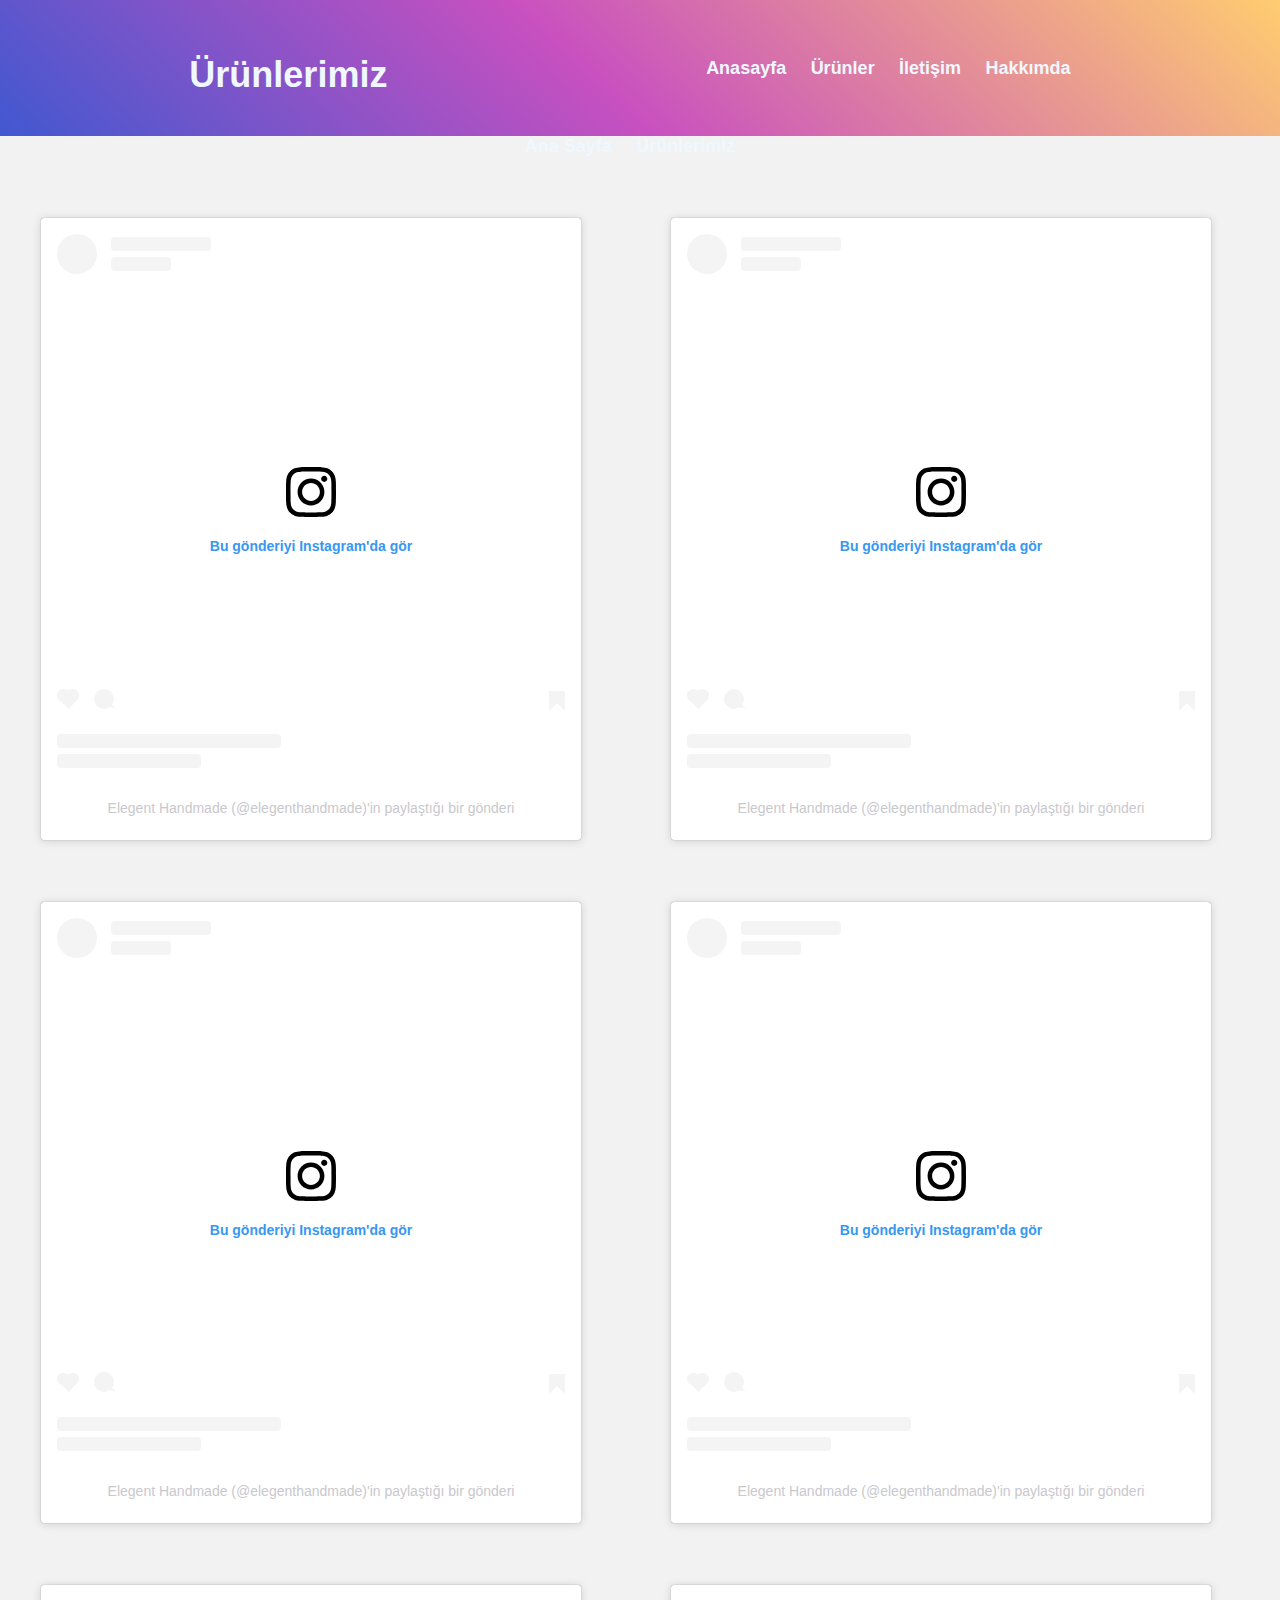
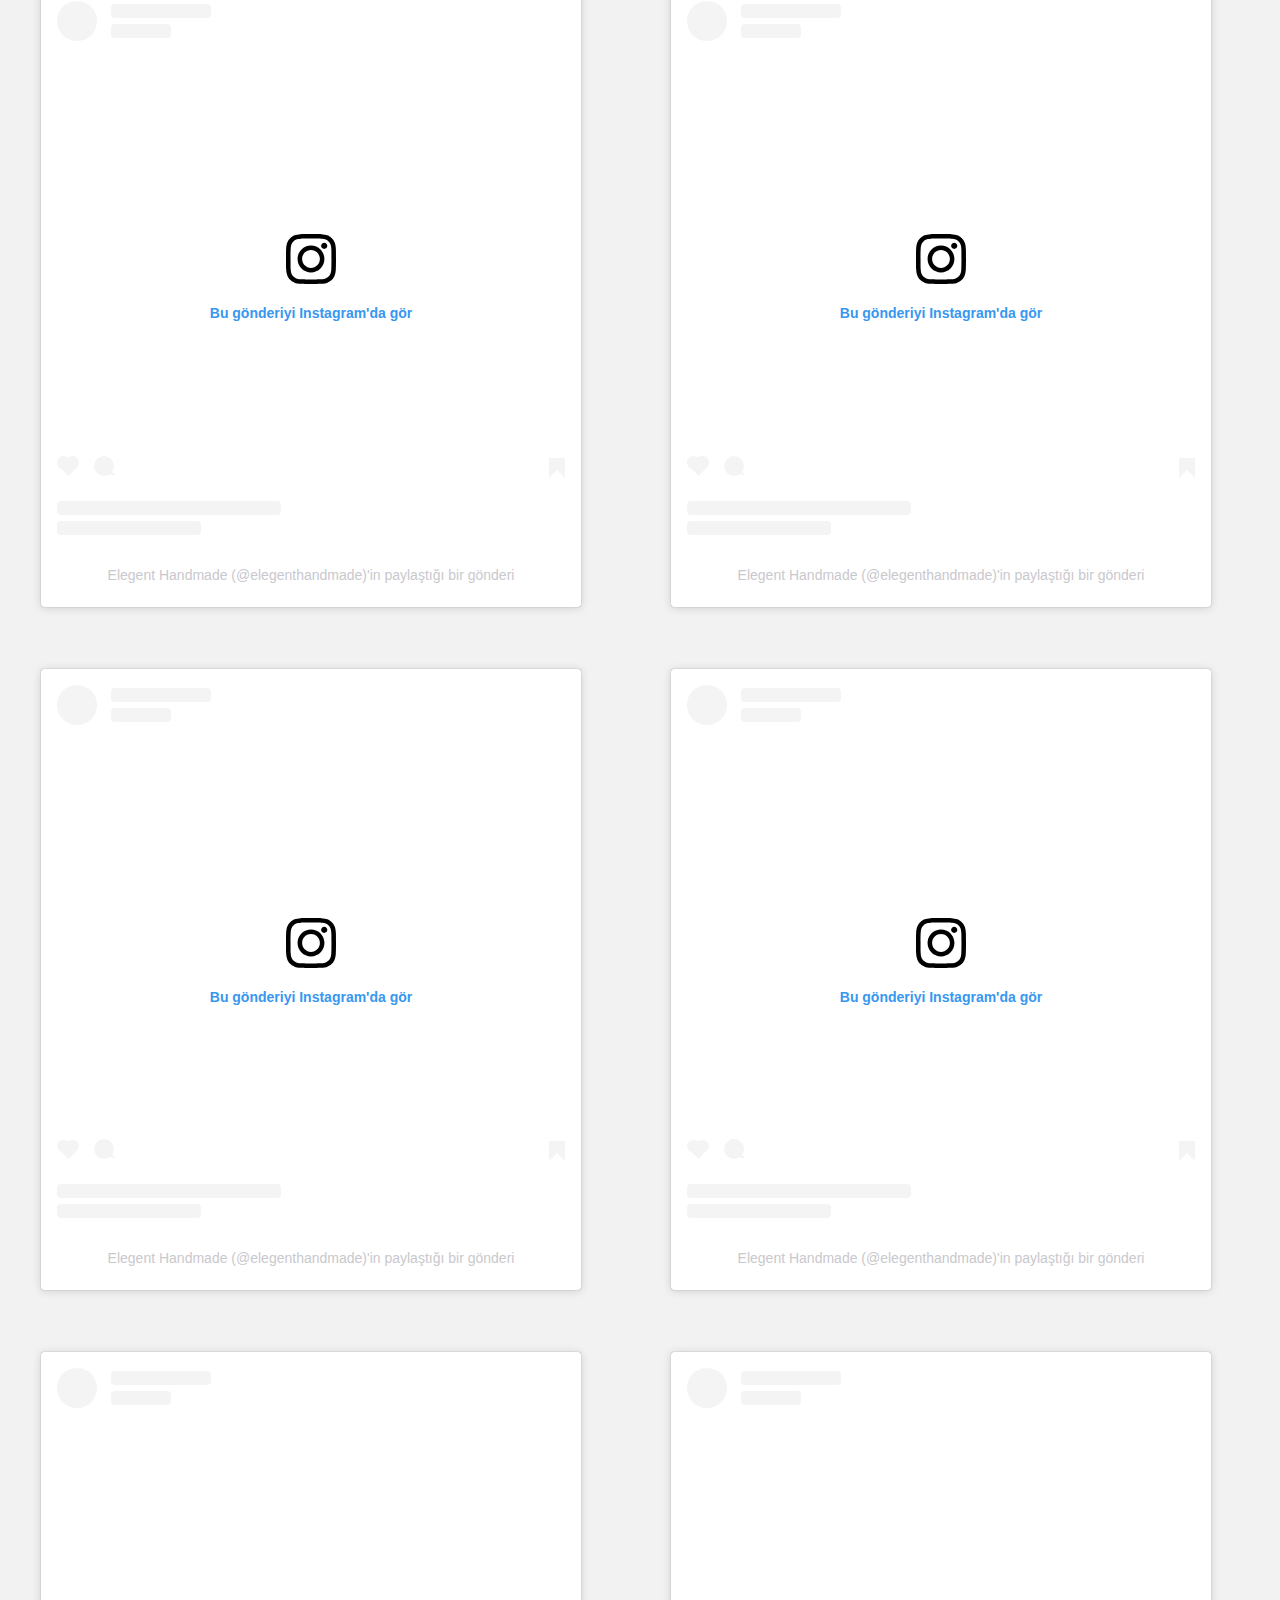
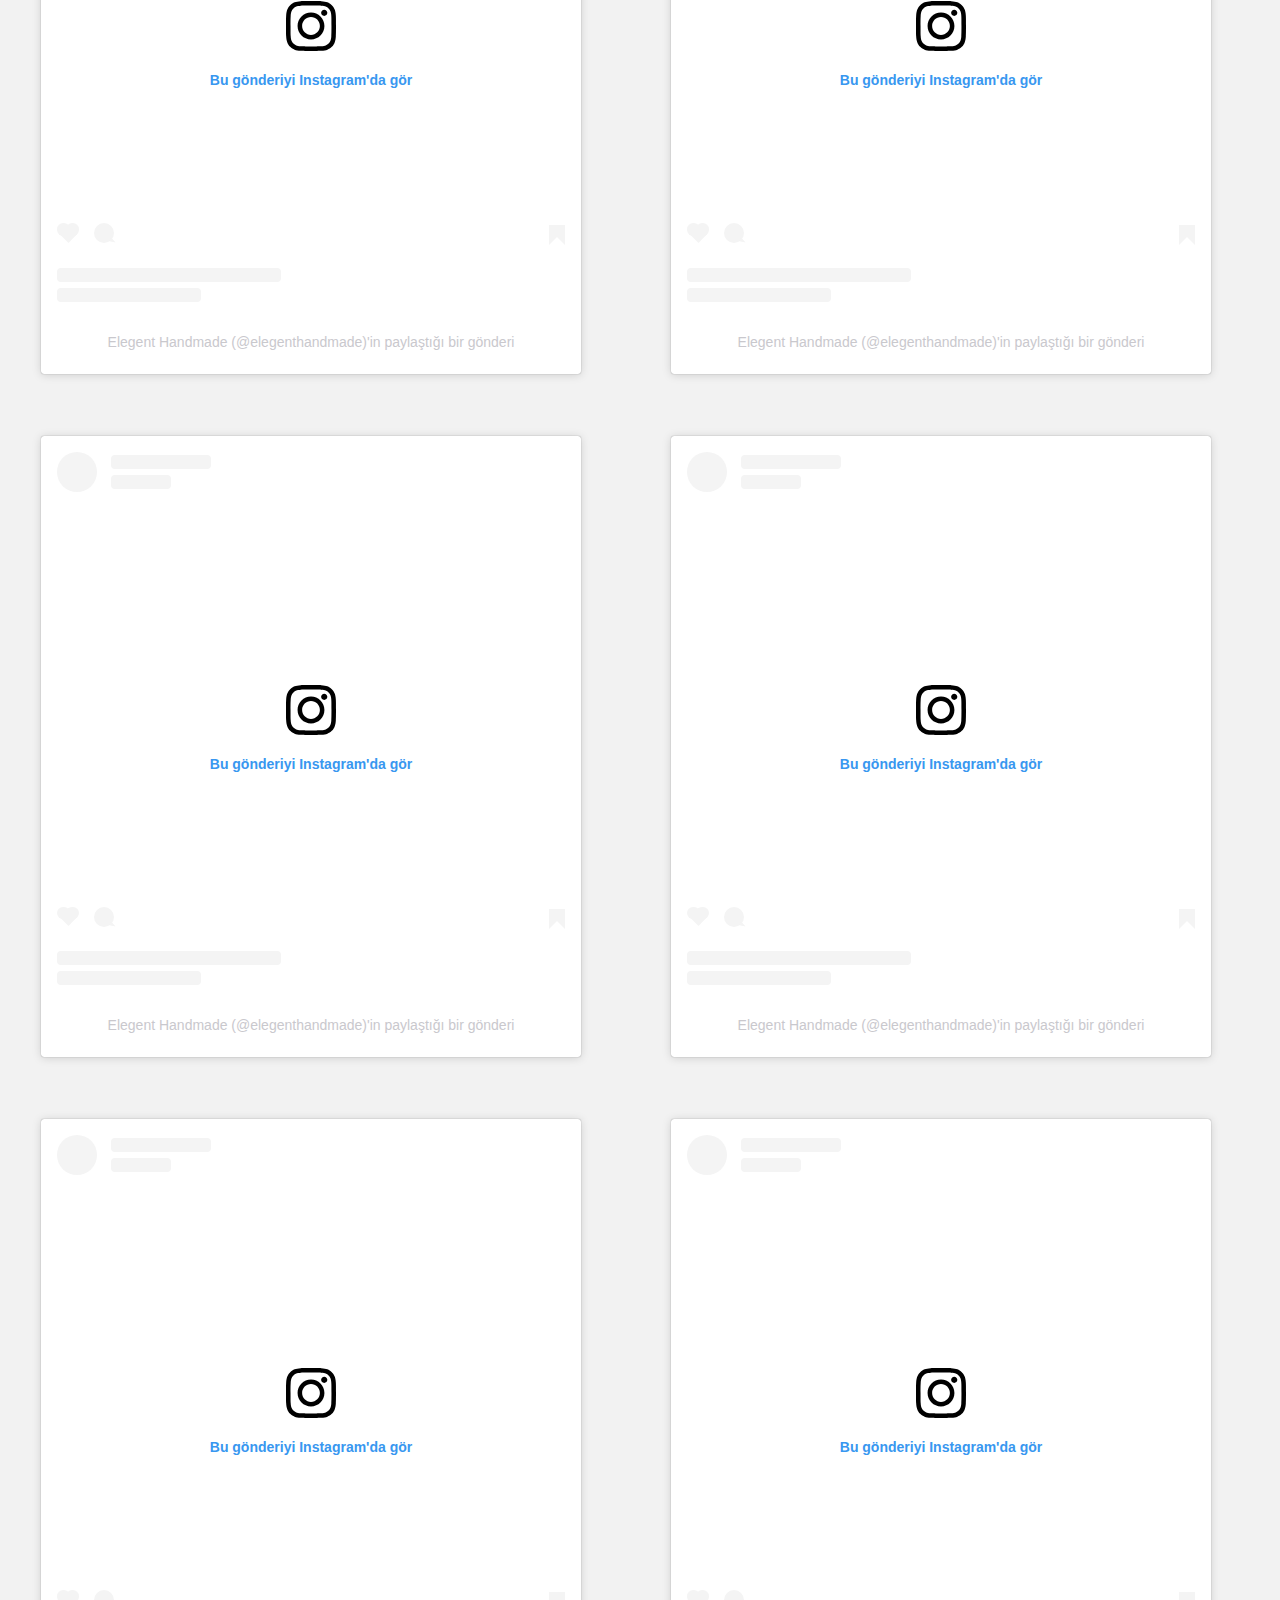
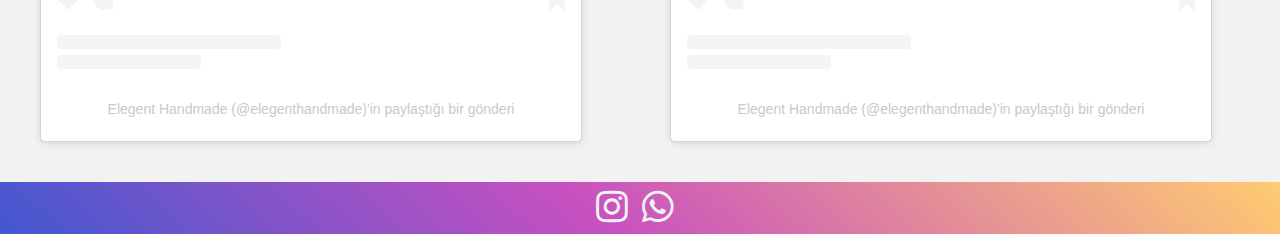
==== commit 627386d2: "update" ====
--- a/pages/urunler.html
+++ b/pages/urunler.html
@@ -46,6 +46,21 @@
         <!-- Ürünler sayfa içeriği buraya gelecek -->
         <div class="slider">
             <div class="slider-item">
+                <blockquote class="instagram-media" data-instgrm-captioned data-instgrm-permalink="https://www.instagram.com/reel/Cx5jpYWt76_/?utm_source=ig_embed&amp;utm_campaign=loading" data-instgrm-version="14" style=" background:#FFF; border:0; border-radius:3px; box-shadow:0 0 1px 0 rgba(0,0,0,0.5),0 1px 10px 0 rgba(0,0,0,0.15); margin: 1px; max-width:540px; min-width:326px; padding:0; width:99.375%; width:-webkit-calc(100% - 2px); width:calc(100% - 2px);"><div style="padding:16px;"> <a href="https://www.instagram.com/reel/Cx5jpYWt76_/?utm_source=ig_embed&amp;utm_campaign=loading" style=" background:#FFFFFF; line-height:0; padding:0 0; text-align:center; text-decoration:none; width:100%;" target="_blank"> <div style=" display: flex; flex-direction: row; align-items: center;"> <div style="background-color: #F4F4F4; border-radius: 50%; flex-grow: 0; height: 40px; margin-right: 14px; width: 40px;"></div> <div style="display: flex; flex-direction: column; flex-grow: 1; justify-content: center;"> <div style=" background-color: #F4F4F4; border-radius: 4px; flex-grow: 0; height: 14px; margin-bottom: 6px; width: 100px;"></div> <div style=" background-color: #F4F4F4; border-radius: 4px; flex-grow: 0; height: 14px; width: 60px;"></div></div></div><div style="padding: 19% 0;"></div> <div style="display:block; height:50px; margin:0 auto 12px; width:50px;"><svg width="50px" height="50px" viewBox="0 0 60 60" version="1.1" xmlns="https://www.w3.org/2000/svg" xmlns:xlink="https://www.w3.org/1999/xlink"><g stroke="none" stroke-width="1" fill="none" fill-rule="evenodd"><g transform="translate(-511.000000, -20.000000)" fill="#000000"><g><path d="M556.869,30.41 C554.814,30.41 553.148,32.076 553.148,34.131 C553.148,36.186 554.814,37.852 556.869,37.852 C558.924,37.852 560.59,36.186 560.59,34.131 C560.59,32.076 558.924,30.41 556.869,30.41 M541,60.657 C535.114,60.657 530.342,55.887 530.342,50 C530.342,44.114 535.114,39.342 541,39.342 C546.887,39.342 551.658,44.114 551.658,50 C551.658,55.887 546.887,60.657 541,60.657 M541,33.886 C532.1,33.886 524.886,41.1 524.886,50 C524.886,58.899 532.1,66.113 541,66.113 C549.9,66.113 557.115,58.899 557.115,50 C557.115,41.1 549.9,33.886 541,33.886 M565.378,62.101 C565.244,65.022 564.756,66.606 564.346,67.663 C563.803,69.06 563.154,70.057 562.106,71.106 C561.058,72.155 560.06,72.803 558.662,73.347 C557.607,73.757 556.021,74.244 553.102,74.378 C549.944,74.521 548.997,74.552 541,74.552 C533.003,74.552 532.056,74.521 528.898,74.378 C525.979,74.244 524.393,73.757 523.338,73.347 C521.94,72.803 520.942,72.155 519.894,71.106 C518.846,70.057 518.197,69.06 517.654,67.663 C517.244,66.606 516.755,65.022 516.623,62.101 C516.479,58.943 516.448,57.996 516.448,50 C516.448,42.003 516.479,41.056 516.623,37.899 C516.755,34.978 517.244,33.391 517.654,32.338 C518.197,30.938 518.846,29.942 519.894,28.894 C520.942,27.846 521.94,27.196 523.338,26.654 C524.393,26.244 525.979,25.756 528.898,25.623 C532.057,25.479 533.004,25.448 541,25.448 C548.997,25.448 549.943,25.479 553.102,25.623 C556.021,25.756 557.607,26.244 558.662,26.654 C560.06,27.196 561.058,27.846 562.106,28.894 C563.154,29.942 563.803,30.938 564.346,32.338 C564.756,33.391 565.244,34.978 565.378,37.899 C565.522,41.056 565.552,42.003 565.552,50 C565.552,57.996 565.522,58.943 565.378,62.101 M570.82,37.631 C570.674,34.438 570.167,32.258 569.425,30.349 C568.659,28.377 567.633,26.702 565.965,25.035 C564.297,23.368 562.623,22.342 560.652,21.575 C558.743,20.834 556.562,20.326 553.369,20.18 C550.169,20.033 549.148,20 541,20 C532.853,20 531.831,20.033 528.631,20.18 C525.438,20.326 523.257,20.834 521.349,21.575 C519.376,22.342 517.703,23.368 516.035,25.035 C514.368,26.702 513.342,28.377 512.574,30.349 C511.834,32.258 511.326,34.438 511.181,37.631 C511.035,40.831 511,41.851 511,50 C511,58.147 511.035,59.17 511.181,62.369 C511.326,65.562 511.834,67.743 512.574,69.651 C513.342,71.625 514.368,73.296 516.035,74.965 C517.703,76.634 519.376,77.658 521.349,78.425 C523.257,79.167 525.438,79.673 528.631,79.82 C531.831,79.965 532.853,80.001 541,80.001 C549.148,80.001 550.169,79.965 553.369,79.82 C556.562,79.673 558.743,79.167 560.652,78.425 C562.623,77.658 564.297,76.634 565.965,74.965 C567.633,73.296 568.659,71.625 569.425,69.651 C570.167,67.743 570.674,65.562 570.82,62.369 C570.966,59.17 571,58.147 571,50 C571,41.851 570.966,40.831 570.82,37.631"></path></g></g></g></svg></div><div style="padding-top: 8px;"> <div style=" color:#3897f0; font-family:Arial,sans-serif; font-size:14px; font-style:normal; font-weight:550; line-height:18px;">Bu gönderiyi Instagram&#39;da gör</div></div><div style="padding: 12.5% 0;"></div> <div style="display: flex; flex-direction: row; margin-bottom: 14px; align-items: center;"><div> <div style="background-color: #F4F4F4; border-radius: 50%; height: 12.5px; width: 12.5px; transform: translateX(0px) translateY(7px);"></div> <div style="background-color: #F4F4F4; height: 12.5px; transform: rotate(-45deg) translateX(3px) translateY(1px); width: 12.5px; flex-grow: 0; margin-right: 14px; margin-left: 2px;"></div> <div style="background-color: #F4F4F4; border-radius: 50%; height: 12.5px; width: 12.5px; transform: translateX(9px) translateY(-18px);"></div></div><div style="margin-left: 8px;"> <div style=" background-color: #F4F4F4; border-radius: 50%; flex-grow: 0; height: 20px; width: 20px;"></div> <div style=" width: 0; height: 0; border-top: 2px solid transparent; border-left: 6px solid #f4f4f4; border-bottom: 2px solid transparent; transform: translateX(16px) translateY(-4px) rotate(30deg)"></div></div><div style="margin-left: auto;"> <div style=" width: 0px; border-top: 8px solid #F4F4F4; border-right: 8px solid transparent; transform: translateY(16px);"></div> <div style=" background-color: #F4F4F4; flex-grow: 0; height: 12px; width: 16px; transform: translateY(-4px);"></div> <div style=" width: 0; height: 0; border-top: 8px solid #F4F4F4; border-left: 8px solid transparent; transform: translateY(-4px) translateX(8px);"></div></div></div> <div style="display: flex; flex-direction: column; flex-grow: 1; justify-content: center; margin-bottom: 24px;"> <div style=" background-color: #F4F4F4; border-radius: 4px; flex-grow: 0; height: 14px; margin-bottom: 6px; width: 224px;"></div> <div style=" background-color: #F4F4F4; border-radius: 4px; flex-grow: 0; height: 14px; width: 144px;"></div></div></a><p style=" color:#c9c8cd; font-family:Arial,sans-serif; font-size:14px; line-height:17px; margin-bottom:0; margin-top:8px; overflow:hidden; padding:8px 0 7px; text-align:center; text-overflow:ellipsis; white-space:nowrap;"><a href="https://www.instagram.com/reel/Cx5jpYWt76_/?utm_source=ig_embed&amp;utm_campaign=loading" style=" color:#c9c8cd; font-family:Arial,sans-serif; font-size:14px; font-style:normal; font-weight:normal; line-height:17px; text-decoration:none;" target="_blank">Elegent Handmade (@elegenthandmade)&#39;in paylaştığı bir gönderi</a></p></div></blockquote> <script async src="//www.instagram.com/embed.js"></script>
+            </div>
+            <div class="slider-item">
+                <blockquote class="instagram-media" data-instgrm-captioned data-instgrm-permalink="https://www.instagram.com/reel/Cx5L7vON83P/?utm_source=ig_embed&amp;utm_campaign=loading" data-instgrm-version="14" style=" background:#FFF; border:0; border-radius:3px; box-shadow:0 0 1px 0 rgba(0,0,0,0.5),0 1px 10px 0 rgba(0,0,0,0.15); margin: 1px; max-width:540px; min-width:326px; padding:0; width:99.375%; width:-webkit-calc(100% - 2px); width:calc(100% - 2px);"><div style="padding:16px;"> <a href="https://www.instagram.com/reel/Cx5L7vON83P/?utm_source=ig_embed&amp;utm_campaign=loading" style=" background:#FFFFFF; line-height:0; padding:0 0; text-align:center; text-decoration:none; width:100%;" target="_blank"> <div style=" display: flex; flex-direction: row; align-items: center;"> <div style="background-color: #F4F4F4; border-radius: 50%; flex-grow: 0; height: 40px; margin-right: 14px; width: 40px;"></div> <div style="display: flex; flex-direction: column; flex-grow: 1; justify-content: center;"> <div style=" background-color: #F4F4F4; border-radius: 4px; flex-grow: 0; height: 14px; margin-bottom: 6px; width: 100px;"></div> <div style=" background-color: #F4F4F4; border-radius: 4px; flex-grow: 0; height: 14px; width: 60px;"></div></div></div><div style="padding: 19% 0;"></div> <div style="display:block; height:50px; margin:0 auto 12px; width:50px;"><svg width="50px" height="50px" viewBox="0 0 60 60" version="1.1" xmlns="https://www.w3.org/2000/svg" xmlns:xlink="https://www.w3.org/1999/xlink"><g stroke="none" stroke-width="1" fill="none" fill-rule="evenodd"><g transform="translate(-511.000000, -20.000000)" fill="#000000"><g><path d="M556.869,30.41 C554.814,30.41 553.148,32.076 553.148,34.131 C553.148,36.186 554.814,37.852 556.869,37.852 C558.924,37.852 560.59,36.186 560.59,34.131 C560.59,32.076 558.924,30.41 556.869,30.41 M541,60.657 C535.114,60.657 530.342,55.887 530.342,50 C530.342,44.114 535.114,39.342 541,39.342 C546.887,39.342 551.658,44.114 551.658,50 C551.658,55.887 546.887,60.657 541,60.657 M541,33.886 C532.1,33.886 524.886,41.1 524.886,50 C524.886,58.899 532.1,66.113 541,66.113 C549.9,66.113 557.115,58.899 557.115,50 C557.115,41.1 549.9,33.886 541,33.886 M565.378,62.101 C565.244,65.022 564.756,66.606 564.346,67.663 C563.803,69.06 563.154,70.057 562.106,71.106 C561.058,72.155 560.06,72.803 558.662,73.347 C557.607,73.757 556.021,74.244 553.102,74.378 C549.944,74.521 548.997,74.552 541,74.552 C533.003,74.552 532.056,74.521 528.898,74.378 C525.979,74.244 524.393,73.757 523.338,73.347 C521.94,72.803 520.942,72.155 519.894,71.106 C518.846,70.057 518.197,69.06 517.654,67.663 C517.244,66.606 516.755,65.022 516.623,62.101 C516.479,58.943 516.448,57.996 516.448,50 C516.448,42.003 516.479,41.056 516.623,37.899 C516.755,34.978 517.244,33.391 517.654,32.338 C518.197,30.938 518.846,29.942 519.894,28.894 C520.942,27.846 521.94,27.196 523.338,26.654 C524.393,26.244 525.979,25.756 528.898,25.623 C532.057,25.479 533.004,25.448 541,25.448 C548.997,25.448 549.943,25.479 553.102,25.623 C556.021,25.756 557.607,26.244 558.662,26.654 C560.06,27.196 561.058,27.846 562.106,28.894 C563.154,29.942 563.803,30.938 564.346,32.338 C564.756,33.391 565.244,34.978 565.378,37.899 C565.522,41.056 565.552,42.003 565.552,50 C565.552,57.996 565.522,58.943 565.378,62.101 M570.82,37.631 C570.674,34.438 570.167,32.258 569.425,30.349 C568.659,28.377 567.633,26.702 565.965,25.035 C564.297,23.368 562.623,22.342 560.652,21.575 C558.743,20.834 556.562,20.326 553.369,20.18 C550.169,20.033 549.148,20 541,20 C532.853,20 531.831,20.033 528.631,20.18 C525.438,20.326 523.257,20.834 521.349,21.575 C519.376,22.342 517.703,23.368 516.035,25.035 C514.368,26.702 513.342,28.377 512.574,30.349 C511.834,32.258 511.326,34.438 511.181,37.631 C511.035,40.831 511,41.851 511,50 C511,58.147 511.035,59.17 511.181,62.369 C511.326,65.562 511.834,67.743 512.574,69.651 C513.342,71.625 514.368,73.296 516.035,74.965 C517.703,76.634 519.376,77.658 521.349,78.425 C523.257,79.167 525.438,79.673 528.631,79.82 C531.831,79.965 532.853,80.001 541,80.001 C549.148,80.001 550.169,79.965 553.369,79.82 C556.562,79.673 558.743,79.167 560.652,78.425 C562.623,77.658 564.297,76.634 565.965,74.965 C567.633,73.296 568.659,71.625 569.425,69.651 C570.167,67.743 570.674,65.562 570.82,62.369 C570.966,59.17 571,58.147 571,50 C571,41.851 570.966,40.831 570.82,37.631"></path></g></g></g></svg></div><div style="padding-top: 8px;"> <div style=" color:#3897f0; font-family:Arial,sans-serif; font-size:14px; font-style:normal; font-weight:550; line-height:18px;">Bu gönderiyi Instagram&#39;da gör</div></div><div style="padding: 12.5% 0;"></div> <div style="display: flex; flex-direction: row; margin-bottom: 14px; align-items: center;"><div> <div style="background-color: #F4F4F4; border-radius: 50%; height: 12.5px; width: 12.5px; transform: translateX(0px) translateY(7px);"></div> <div style="background-color: #F4F4F4; height: 12.5px; transform: rotate(-45deg) translateX(3px) translateY(1px); width: 12.5px; flex-grow: 0; margin-right: 14px; margin-left: 2px;"></div> <div style="background-color: #F4F4F4; border-radius: 50%; height: 12.5px; width: 12.5px; transform: translateX(9px) translateY(-18px);"></div></div><div style="margin-left: 8px;"> <div style=" background-color: #F4F4F4; border-radius: 50%; flex-grow: 0; height: 20px; width: 20px;"></div> <div style=" width: 0; height: 0; border-top: 2px solid transparent; border-left: 6px solid #f4f4f4; border-bottom: 2px solid transparent; transform: translateX(16px) translateY(-4px) rotate(30deg)"></div></div><div style="margin-left: auto;"> <div style=" width: 0px; border-top: 8px solid #F4F4F4; border-right: 8px solid transparent; transform: translateY(16px);"></div> <div style=" background-color: #F4F4F4; flex-grow: 0; height: 12px; width: 16px; transform: translateY(-4px);"></div> <div style=" width: 0; height: 0; border-top: 8px solid #F4F4F4; border-left: 8px solid transparent; transform: translateY(-4px) translateX(8px);"></div></div></div> <div style="display: flex; flex-direction: column; flex-grow: 1; justify-content: center; margin-bottom: 24px;"> <div style=" background-color: #F4F4F4; border-radius: 4px; flex-grow: 0; height: 14px; margin-bottom: 6px; width: 224px;"></div> <div style=" background-color: #F4F4F4; border-radius: 4px; flex-grow: 0; height: 14px; width: 144px;"></div></div></a><p style=" color:#c9c8cd; font-family:Arial,sans-serif; font-size:14px; line-height:17px; margin-bottom:0; margin-top:8px; overflow:hidden; padding:8px 0 7px; text-align:center; text-overflow:ellipsis; white-space:nowrap;"><a href="https://www.instagram.com/reel/Cx5L7vON83P/?utm_source=ig_embed&amp;utm_campaign=loading" style=" color:#c9c8cd; font-family:Arial,sans-serif; font-size:14px; font-style:normal; font-weight:normal; line-height:17px; text-decoration:none;" target="_blank">Elegent Handmade (@elegenthandmade)&#39;in paylaştığı bir gönderi</a></p></div></blockquote> <script async src="//www.instagram.com/embed.js"></script>
+            </div>
+            <div class="slider-item">
+                <blockquote class="instagram-media" data-instgrm-captioned data-instgrm-permalink="https://www.instagram.com/reel/Cx3UaXgtgfH/?utm_source=ig_embed&amp;utm_campaign=loading" data-instgrm-version="14" style=" background:#FFF; border:0; border-radius:3px; box-shadow:0 0 1px 0 rgba(0,0,0,0.5),0 1px 10px 0 rgba(0,0,0,0.15); margin: 1px; max-width:540px; min-width:326px; padding:0; width:99.375%; width:-webkit-calc(100% - 2px); width:calc(100% - 2px);"><div style="padding:16px;"> <a href="https://www.instagram.com/reel/Cx3UaXgtgfH/?utm_source=ig_embed&amp;utm_campaign=loading" style=" background:#FFFFFF; line-height:0; padding:0 0; text-align:center; text-decoration:none; width:100%;" target="_blank"> <div style=" display: flex; flex-direction: row; align-items: center;"> <div style="background-color: #F4F4F4; border-radius: 50%; flex-grow: 0; height: 40px; margin-right: 14px; width: 40px;"></div> <div style="display: flex; flex-direction: column; flex-grow: 1; justify-content: center;"> <div style=" background-color: #F4F4F4; border-radius: 4px; flex-grow: 0; height: 14px; margin-bottom: 6px; width: 100px;"></div> <div style=" background-color: #F4F4F4; border-radius: 4px; flex-grow: 0; height: 14px; width: 60px;"></div></div></div><div style="padding: 19% 0;"></div> <div style="display:block; height:50px; margin:0 auto 12px; width:50px;"><svg width="50px" height="50px" viewBox="0 0 60 60" version="1.1" xmlns="https://www.w3.org/2000/svg" xmlns:xlink="https://www.w3.org/1999/xlink"><g stroke="none" stroke-width="1" fill="none" fill-rule="evenodd"><g transform="translate(-511.000000, -20.000000)" fill="#000000"><g><path d="M556.869,30.41 C554.814,30.41 553.148,32.076 553.148,34.131 C553.148,36.186 554.814,37.852 556.869,37.852 C558.924,37.852 560.59,36.186 560.59,34.131 C560.59,32.076 558.924,30.41 556.869,30.41 M541,60.657 C535.114,60.657 530.342,55.887 530.342,50 C530.342,44.114 535.114,39.342 541,39.342 C546.887,39.342 551.658,44.114 551.658,50 C551.658,55.887 546.887,60.657 541,60.657 M541,33.886 C532.1,33.886 524.886,41.1 524.886,50 C524.886,58.899 532.1,66.113 541,66.113 C549.9,66.113 557.115,58.899 557.115,50 C557.115,41.1 549.9,33.886 541,33.886 M565.378,62.101 C565.244,65.022 564.756,66.606 564.346,67.663 C563.803,69.06 563.154,70.057 562.106,71.106 C561.058,72.155 560.06,72.803 558.662,73.347 C557.607,73.757 556.021,74.244 553.102,74.378 C549.944,74.521 548.997,74.552 541,74.552 C533.003,74.552 532.056,74.521 528.898,74.378 C525.979,74.244 524.393,73.757 523.338,73.347 C521.94,72.803 520.942,72.155 519.894,71.106 C518.846,70.057 518.197,69.06 517.654,67.663 C517.244,66.606 516.755,65.022 516.623,62.101 C516.479,58.943 516.448,57.996 516.448,50 C516.448,42.003 516.479,41.056 516.623,37.899 C516.755,34.978 517.244,33.391 517.654,32.338 C518.197,30.938 518.846,29.942 519.894,28.894 C520.942,27.846 521.94,27.196 523.338,26.654 C524.393,26.244 525.979,25.756 528.898,25.623 C532.057,25.479 533.004,25.448 541,25.448 C548.997,25.448 549.943,25.479 553.102,25.623 C556.021,25.756 557.607,26.244 558.662,26.654 C560.06,27.196 561.058,27.846 562.106,28.894 C563.154,29.942 563.803,30.938 564.346,32.338 C564.756,33.391 565.244,34.978 565.378,37.899 C565.522,41.056 565.552,42.003 565.552,50 C565.552,57.996 565.522,58.943 565.378,62.101 M570.82,37.631 C570.674,34.438 570.167,32.258 569.425,30.349 C568.659,28.377 567.633,26.702 565.965,25.035 C564.297,23.368 562.623,22.342 560.652,21.575 C558.743,20.834 556.562,20.326 553.369,20.18 C550.169,20.033 549.148,20 541,20 C532.853,20 531.831,20.033 528.631,20.18 C525.438,20.326 523.257,20.834 521.349,21.575 C519.376,22.342 517.703,23.368 516.035,25.035 C514.368,26.702 513.342,28.377 512.574,30.349 C511.834,32.258 511.326,34.438 511.181,37.631 C511.035,40.831 511,41.851 511,50 C511,58.147 511.035,59.17 511.181,62.369 C511.326,65.562 511.834,67.743 512.574,69.651 C513.342,71.625 514.368,73.296 516.035,74.965 C517.703,76.634 519.376,77.658 521.349,78.425 C523.257,79.167 525.438,79.673 528.631,79.82 C531.831,79.965 532.853,80.001 541,80.001 C549.148,80.001 550.169,79.965 553.369,79.82 C556.562,79.673 558.743,79.167 560.652,78.425 C562.623,77.658 564.297,76.634 565.965,74.965 C567.633,73.296 568.659,71.625 569.425,69.651 C570.167,67.743 570.674,65.562 570.82,62.369 C570.966,59.17 571,58.147 571,50 C571,41.851 570.966,40.831 570.82,37.631"></path></g></g></g></svg></div><div style="padding-top: 8px;"> <div style=" color:#3897f0; font-family:Arial,sans-serif; font-size:14px; font-style:normal; font-weight:550; line-height:18px;">Bu gönderiyi Instagram&#39;da gör</div></div><div style="padding: 12.5% 0;"></div> <div style="display: flex; flex-direction: row; margin-bottom: 14px; align-items: center;"><div> <div style="background-color: #F4F4F4; border-radius: 50%; height: 12.5px; width: 12.5px; transform: translateX(0px) translateY(7px);"></div> <div style="background-color: #F4F4F4; height: 12.5px; transform: rotate(-45deg) translateX(3px) translateY(1px); width: 12.5px; flex-grow: 0; margin-right: 14px; margin-left: 2px;"></div> <div style="background-color: #F4F4F4; border-radius: 50%; height: 12.5px; width: 12.5px; transform: translateX(9px) translateY(-18px);"></div></div><div style="margin-left: 8px;"> <div style=" background-color: #F4F4F4; border-radius: 50%; flex-grow: 0; height: 20px; width: 20px;"></div> <div style=" width: 0; height: 0; border-top: 2px solid transparent; border-left: 6px solid #f4f4f4; border-bottom: 2px solid transparent; transform: translateX(16px) translateY(-4px) rotate(30deg)"></div></div><div style="margin-left: auto;"> <div style=" width: 0px; border-top: 8px solid #F4F4F4; border-right: 8px solid transparent; transform: translateY(16px);"></div> <div style=" background-color: #F4F4F4; flex-grow: 0; height: 12px; width: 16px; transform: translateY(-4px);"></div> <div style=" width: 0; height: 0; border-top: 8px solid #F4F4F4; border-left: 8px solid transparent; transform: translateY(-4px) translateX(8px);"></div></div></div> <div style="display: flex; flex-direction: column; flex-grow: 1; justify-content: center; margin-bottom: 24px;"> <div style=" background-color: #F4F4F4; border-radius: 4px; flex-grow: 0; height: 14px; margin-bottom: 6px; width: 224px;"></div> <div style=" background-color: #F4F4F4; border-radius: 4px; flex-grow: 0; height: 14px; width: 144px;"></div></div></a><p style=" color:#c9c8cd; font-family:Arial,sans-serif; font-size:14px; line-height:17px; margin-bottom:0; margin-top:8px; overflow:hidden; padding:8px 0 7px; text-align:center; text-overflow:ellipsis; white-space:nowrap;"><a href="https://www.instagram.com/reel/Cx3UaXgtgfH/?utm_source=ig_embed&amp;utm_campaign=loading" style=" color:#c9c8cd; font-family:Arial,sans-serif; font-size:14px; font-style:normal; font-weight:normal; line-height:17px; text-decoration:none;" target="_blank">Elegent Handmade (@elegenthandmade)&#39;in paylaştığı bir gönderi</a></p></div></blockquote> <script async src="//www.instagram.com/embed.js"></script>
+            </div>
+            <div class="slider-item">
+                <blockquote class="instagram-media" data-instgrm-captioned data-instgrm-permalink="https://www.instagram.com/reel/Cx2rmR4rQQP/?utm_source=ig_embed&amp;utm_campaign=loading" data-instgrm-version="14" style=" background:#FFF; border:0; border-radius:3px; box-shadow:0 0 1px 0 rgba(0,0,0,0.5),0 1px 10px 0 rgba(0,0,0,0.15); margin: 1px; max-width:540px; min-width:326px; padding:0; width:99.375%; width:-webkit-calc(100% - 2px); width:calc(100% - 2px);"><div style="padding:16px;"> <a href="https://www.instagram.com/reel/Cx2rmR4rQQP/?utm_source=ig_embed&amp;utm_campaign=loading" style=" background:#FFFFFF; line-height:0; padding:0 0; text-align:center; text-decoration:none; width:100%;" target="_blank"> <div style=" display: flex; flex-direction: row; align-items: center;"> <div style="background-color: #F4F4F4; border-radius: 50%; flex-grow: 0; height: 40px; margin-right: 14px; width: 40px;"></div> <div style="display: flex; flex-direction: column; flex-grow: 1; justify-content: center;"> <div style=" background-color: #F4F4F4; border-radius: 4px; flex-grow: 0; height: 14px; margin-bottom: 6px; width: 100px;"></div> <div style=" background-color: #F4F4F4; border-radius: 4px; flex-grow: 0; height: 14px; width: 60px;"></div></div></div><div style="padding: 19% 0;"></div> <div style="display:block; height:50px; margin:0 auto 12px; width:50px;"><svg width="50px" height="50px" viewBox="0 0 60 60" version="1.1" xmlns="https://www.w3.org/2000/svg" xmlns:xlink="https://www.w3.org/1999/xlink"><g stroke="none" stroke-width="1" fill="none" fill-rule="evenodd"><g transform="translate(-511.000000, -20.000000)" fill="#000000"><g><path d="M556.869,30.41 C554.814,30.41 553.148,32.076 553.148,34.131 C553.148,36.186 554.814,37.852 556.869,37.852 C558.924,37.852 560.59,36.186 560.59,34.131 C560.59,32.076 558.924,30.41 556.869,30.41 M541,60.657 C535.114,60.657 530.342,55.887 530.342,50 C530.342,44.114 535.114,39.342 541,39.342 C546.887,39.342 551.658,44.114 551.658,50 C551.658,55.887 546.887,60.657 541,60.657 M541,33.886 C532.1,33.886 524.886,41.1 524.886,50 C524.886,58.899 532.1,66.113 541,66.113 C549.9,66.113 557.115,58.899 557.115,50 C557.115,41.1 549.9,33.886 541,33.886 M565.378,62.101 C565.244,65.022 564.756,66.606 564.346,67.663 C563.803,69.06 563.154,70.057 562.106,71.106 C561.058,72.155 560.06,72.803 558.662,73.347 C557.607,73.757 556.021,74.244 553.102,74.378 C549.944,74.521 548.997,74.552 541,74.552 C533.003,74.552 532.056,74.521 528.898,74.378 C525.979,74.244 524.393,73.757 523.338,73.347 C521.94,72.803 520.942,72.155 519.894,71.106 C518.846,70.057 518.197,69.06 517.654,67.663 C517.244,66.606 516.755,65.022 516.623,62.101 C516.479,58.943 516.448,57.996 516.448,50 C516.448,42.003 516.479,41.056 516.623,37.899 C516.755,34.978 517.244,33.391 517.654,32.338 C518.197,30.938 518.846,29.942 519.894,28.894 C520.942,27.846 521.94,27.196 523.338,26.654 C524.393,26.244 525.979,25.756 528.898,25.623 C532.057,25.479 533.004,25.448 541,25.448 C548.997,25.448 549.943,25.479 553.102,25.623 C556.021,25.756 557.607,26.244 558.662,26.654 C560.06,27.196 561.058,27.846 562.106,28.894 C563.154,29.942 563.803,30.938 564.346,32.338 C564.756,33.391 565.244,34.978 565.378,37.899 C565.522,41.056 565.552,42.003 565.552,50 C565.552,57.996 565.522,58.943 565.378,62.101 M570.82,37.631 C570.674,34.438 570.167,32.258 569.425,30.349 C568.659,28.377 567.633,26.702 565.965,25.035 C564.297,23.368 562.623,22.342 560.652,21.575 C558.743,20.834 556.562,20.326 553.369,20.18 C550.169,20.033 549.148,20 541,20 C532.853,20 531.831,20.033 528.631,20.18 C525.438,20.326 523.257,20.834 521.349,21.575 C519.376,22.342 517.703,23.368 516.035,25.035 C514.368,26.702 513.342,28.377 512.574,30.349 C511.834,32.258 511.326,34.438 511.181,37.631 C511.035,40.831 511,41.851 511,50 C511,58.147 511.035,59.17 511.181,62.369 C511.326,65.562 511.834,67.743 512.574,69.651 C513.342,71.625 514.368,73.296 516.035,74.965 C517.703,76.634 519.376,77.658 521.349,78.425 C523.257,79.167 525.438,79.673 528.631,79.82 C531.831,79.965 532.853,80.001 541,80.001 C549.148,80.001 550.169,79.965 553.369,79.82 C556.562,79.673 558.743,79.167 560.652,78.425 C562.623,77.658 564.297,76.634 565.965,74.965 C567.633,73.296 568.659,71.625 569.425,69.651 C570.167,67.743 570.674,65.562 570.82,62.369 C570.966,59.17 571,58.147 571,50 C571,41.851 570.966,40.831 570.82,37.631"></path></g></g></g></svg></div><div style="padding-top: 8px;"> <div style=" color:#3897f0; font-family:Arial,sans-serif; font-size:14px; font-style:normal; font-weight:550; line-height:18px;">Bu gönderiyi Instagram&#39;da gör</div></div><div style="padding: 12.5% 0;"></div> <div style="display: flex; flex-direction: row; margin-bottom: 14px; align-items: center;"><div> <div style="background-color: #F4F4F4; border-radius: 50%; height: 12.5px; width: 12.5px; transform: translateX(0px) translateY(7px);"></div> <div style="background-color: #F4F4F4; height: 12.5px; transform: rotate(-45deg) translateX(3px) translateY(1px); width: 12.5px; flex-grow: 0; margin-right: 14px; margin-left: 2px;"></div> <div style="background-color: #F4F4F4; border-radius: 50%; height: 12.5px; width: 12.5px; transform: translateX(9px) translateY(-18px);"></div></div><div style="margin-left: 8px;"> <div style=" background-color: #F4F4F4; border-radius: 50%; flex-grow: 0; height: 20px; width: 20px;"></div> <div style=" width: 0; height: 0; border-top: 2px solid transparent; border-left: 6px solid #f4f4f4; border-bottom: 2px solid transparent; transform: translateX(16px) translateY(-4px) rotate(30deg)"></div></div><div style="margin-left: auto;"> <div style=" width: 0px; border-top: 8px solid #F4F4F4; border-right: 8px solid transparent; transform: translateY(16px);"></div> <div style=" background-color: #F4F4F4; flex-grow: 0; height: 12px; width: 16px; transform: translateY(-4px);"></div> <div style=" width: 0; height: 0; border-top: 8px solid #F4F4F4; border-left: 8px solid transparent; transform: translateY(-4px) translateX(8px);"></div></div></div> <div style="display: flex; flex-direction: column; flex-grow: 1; justify-content: center; margin-bottom: 24px;"> <div style=" background-color: #F4F4F4; border-radius: 4px; flex-grow: 0; height: 14px; margin-bottom: 6px; width: 224px;"></div> <div style=" background-color: #F4F4F4; border-radius: 4px; flex-grow: 0; height: 14px; width: 144px;"></div></div></a><p style=" color:#c9c8cd; font-family:Arial,sans-serif; font-size:14px; line-height:17px; margin-bottom:0; margin-top:8px; overflow:hidden; padding:8px 0 7px; text-align:center; text-overflow:ellipsis; white-space:nowrap;"><a href="https://www.instagram.com/reel/Cx2rmR4rQQP/?utm_source=ig_embed&amp;utm_campaign=loading" style=" color:#c9c8cd; font-family:Arial,sans-serif; font-size:14px; font-style:normal; font-weight:normal; line-height:17px; text-decoration:none;" target="_blank">Elegent Handmade (@elegenthandmade)&#39;in paylaştığı bir gönderi</a></p></div></blockquote> <script async src="//www.instagram.com/embed.js"></script>
+            </div>
+            <div class="slider-item">
+                <blockquote class="instagram-media" data-instgrm-captioned data-instgrm-permalink="https://www.instagram.com/reel/Cx0UQAno_uM/?utm_source=ig_embed&amp;utm_campaign=loading" data-instgrm-version="14" style=" background:#FFF; border:0; border-radius:3px; box-shadow:0 0 1px 0 rgba(0,0,0,0.5),0 1px 10px 0 rgba(0,0,0,0.15); margin: 1px; max-width:540px; min-width:326px; padding:0; width:99.375%; width:-webkit-calc(100% - 2px); width:calc(100% - 2px);"><div style="padding:16px;"> <a href="https://www.instagram.com/reel/Cx0UQAno_uM/?utm_source=ig_embed&amp;utm_campaign=loading" style=" background:#FFFFFF; line-height:0; padding:0 0; text-align:center; text-decoration:none; width:100%;" target="_blank"> <div style=" display: flex; flex-direction: row; align-items: center;"> <div style="background-color: #F4F4F4; border-radius: 50%; flex-grow: 0; height: 40px; margin-right: 14px; width: 40px;"></div> <div style="display: flex; flex-direction: column; flex-grow: 1; justify-content: center;"> <div style=" background-color: #F4F4F4; border-radius: 4px; flex-grow: 0; height: 14px; margin-bottom: 6px; width: 100px;"></div> <div style=" background-color: #F4F4F4; border-radius: 4px; flex-grow: 0; height: 14px; width: 60px;"></div></div></div><div style="padding: 19% 0;"></div> <div style="display:block; height:50px; margin:0 auto 12px; width:50px;"><svg width="50px" height="50px" viewBox="0 0 60 60" version="1.1" xmlns="https://www.w3.org/2000/svg" xmlns:xlink="https://www.w3.org/1999/xlink"><g stroke="none" stroke-width="1" fill="none" fill-rule="evenodd"><g transform="translate(-511.000000, -20.000000)" fill="#000000"><g><path d="M556.869,30.41 C554.814,30.41 553.148,32.076 553.148,34.131 C553.148,36.186 554.814,37.852 556.869,37.852 C558.924,37.852 560.59,36.186 560.59,34.131 C560.59,32.076 558.924,30.41 556.869,30.41 M541,60.657 C535.114,60.657 530.342,55.887 530.342,50 C530.342,44.114 535.114,39.342 541,39.342 C546.887,39.342 551.658,44.114 551.658,50 C551.658,55.887 546.887,60.657 541,60.657 M541,33.886 C532.1,33.886 524.886,41.1 524.886,50 C524.886,58.899 532.1,66.113 541,66.113 C549.9,66.113 557.115,58.899 557.115,50 C557.115,41.1 549.9,33.886 541,33.886 M565.378,62.101 C565.244,65.022 564.756,66.606 564.346,67.663 C563.803,69.06 563.154,70.057 562.106,71.106 C561.058,72.155 560.06,72.803 558.662,73.347 C557.607,73.757 556.021,74.244 553.102,74.378 C549.944,74.521 548.997,74.552 541,74.552 C533.003,74.552 532.056,74.521 528.898,74.378 C525.979,74.244 524.393,73.757 523.338,73.347 C521.94,72.803 520.942,72.155 519.894,71.106 C518.846,70.057 518.197,69.06 517.654,67.663 C517.244,66.606 516.755,65.022 516.623,62.101 C516.479,58.943 516.448,57.996 516.448,50 C516.448,42.003 516.479,41.056 516.623,37.899 C516.755,34.978 517.244,33.391 517.654,32.338 C518.197,30.938 518.846,29.942 519.894,28.894 C520.942,27.846 521.94,27.196 523.338,26.654 C524.393,26.244 525.979,25.756 528.898,25.623 C532.057,25.479 533.004,25.448 541,25.448 C548.997,25.448 549.943,25.479 553.102,25.623 C556.021,25.756 557.607,26.244 558.662,26.654 C560.06,27.196 561.058,27.846 562.106,28.894 C563.154,29.942 563.803,30.938 564.346,32.338 C564.756,33.391 565.244,34.978 565.378,37.899 C565.522,41.056 565.552,42.003 565.552,50 C565.552,57.996 565.522,58.943 565.378,62.101 M570.82,37.631 C570.674,34.438 570.167,32.258 569.425,30.349 C568.659,28.377 567.633,26.702 565.965,25.035 C564.297,23.368 562.623,22.342 560.652,21.575 C558.743,20.834 556.562,20.326 553.369,20.18 C550.169,20.033 549.148,20 541,20 C532.853,20 531.831,20.033 528.631,20.18 C525.438,20.326 523.257,20.834 521.349,21.575 C519.376,22.342 517.703,23.368 516.035,25.035 C514.368,26.702 513.342,28.377 512.574,30.349 C511.834,32.258 511.326,34.438 511.181,37.631 C511.035,40.831 511,41.851 511,50 C511,58.147 511.035,59.17 511.181,62.369 C511.326,65.562 511.834,67.743 512.574,69.651 C513.342,71.625 514.368,73.296 516.035,74.965 C517.703,76.634 519.376,77.658 521.349,78.425 C523.257,79.167 525.438,79.673 528.631,79.82 C531.831,79.965 532.853,80.001 541,80.001 C549.148,80.001 550.169,79.965 553.369,79.82 C556.562,79.673 558.743,79.167 560.652,78.425 C562.623,77.658 564.297,76.634 565.965,74.965 C567.633,73.296 568.659,71.625 569.425,69.651 C570.167,67.743 570.674,65.562 570.82,62.369 C570.966,59.17 571,58.147 571,50 C571,41.851 570.966,40.831 570.82,37.631"></path></g></g></g></svg></div><div style="padding-top: 8px;"> <div style=" color:#3897f0; font-family:Arial,sans-serif; font-size:14px; font-style:normal; font-weight:550; line-height:18px;">Bu gönderiyi Instagram&#39;da gör</div></div><div style="padding: 12.5% 0;"></div> <div style="display: flex; flex-direction: row; margin-bottom: 14px; align-items: center;"><div> <div style="background-color: #F4F4F4; border-radius: 50%; height: 12.5px; width: 12.5px; transform: translateX(0px) translateY(7px);"></div> <div style="background-color: #F4F4F4; height: 12.5px; transform: rotate(-45deg) translateX(3px) translateY(1px); width: 12.5px; flex-grow: 0; margin-right: 14px; margin-left: 2px;"></div> <div style="background-color: #F4F4F4; border-radius: 50%; height: 12.5px; width: 12.5px; transform: translateX(9px) translateY(-18px);"></div></div><div style="margin-left: 8px;"> <div style=" background-color: #F4F4F4; border-radius: 50%; flex-grow: 0; height: 20px; width: 20px;"></div> <div style=" width: 0; height: 0; border-top: 2px solid transparent; border-left: 6px solid #f4f4f4; border-bottom: 2px solid transparent; transform: translateX(16px) translateY(-4px) rotate(30deg)"></div></div><div style="margin-left: auto;"> <div style=" width: 0px; border-top: 8px solid #F4F4F4; border-right: 8px solid transparent; transform: translateY(16px);"></div> <div style=" background-color: #F4F4F4; flex-grow: 0; height: 12px; width: 16px; transform: translateY(-4px);"></div> <div style=" width: 0; height: 0; border-top: 8px solid #F4F4F4; border-left: 8px solid transparent; transform: translateY(-4px) translateX(8px);"></div></div></div> <div style="display: flex; flex-direction: column; flex-grow: 1; justify-content: center; margin-bottom: 24px;"> <div style=" background-color: #F4F4F4; border-radius: 4px; flex-grow: 0; height: 14px; margin-bottom: 6px; width: 224px;"></div> <div style=" background-color: #F4F4F4; border-radius: 4px; flex-grow: 0; height: 14px; width: 144px;"></div></div></a><p style=" color:#c9c8cd; font-family:Arial,sans-serif; font-size:14px; line-height:17px; margin-bottom:0; margin-top:8px; overflow:hidden; padding:8px 0 7px; text-align:center; text-overflow:ellipsis; white-space:nowrap;"><a href="https://www.instagram.com/reel/Cx0UQAno_uM/?utm_source=ig_embed&amp;utm_campaign=loading" style=" color:#c9c8cd; font-family:Arial,sans-serif; font-size:14px; font-style:normal; font-weight:normal; line-height:17px; text-decoration:none;" target="_blank">Elegent Handmade (@elegenthandmade)&#39;in paylaştığı bir gönderi</a></p></div></blockquote> <script async src="//www.instagram.com/embed.js"></script>
+            </div>
+            <div class="slider-item">
                <blockquote class="instagram-media" data-instgrm-captioned data-instgrm-permalink="https://www.instagram.com/p/CxyMN-8Iktr/?utm_source=ig_embed&amp;utm_campaign=loading" data-instgrm-version="14" style=" background:#FFF; border:0; border-radius:3px; box-shadow:0 0 1px 0 rgba(0,0,0,0.5),0 1px 10px 0 rgba(0,0,0,0.15); margin: 1px; max-width:540px; min-width:326px; padding:0; width:99.375%; width:-webkit-calc(100% - 2px); width:calc(100% - 2px);"><div style="padding:16px;"> <a href="https://www.instagram.com/p/CxyMN-8Iktr/?utm_source=ig_embed&amp;utm_campaign=loading" style=" background:#FFFFFF; line-height:0; padding:0 0; text-align:center; text-decoration:none; width:100%;" target="_blank"> <div style=" display: flex; flex-direction: row; align-items: center;"> <div style="background-color: #F4F4F4; border-radius: 50%; flex-grow: 0; height: 40px; margin-right: 14px; width: 40px;"></div> <div style="display: flex; flex-direction: column; flex-grow: 1; justify-content: center;"> <div style=" background-color: #F4F4F4; border-radius: 4px; flex-grow: 0; height: 14px; margin-bottom: 6px; width: 100px;"></div> <div style=" background-color: #F4F4F4; border-radius: 4px; flex-grow: 0; height: 14px; width: 60px;"></div></div></div><div style="padding: 19% 0;"></div> <div style="display:block; height:50px; margin:0 auto 12px; width:50px;"><svg width="50px" height="50px" viewBox="0 0 60 60" version="1.1" xmlns="https://www.w3.org/2000/svg" xmlns:xlink="https://www.w3.org/1999/xlink"><g stroke="none" stroke-width="1" fill="none" fill-rule="evenodd"><g transform="translate(-511.000000, -20.000000)" fill="#000000"><g><path d="M556.869,30.41 C554.814,30.41 553.148,32.076 553.148,34.131 C553.148,36.186 554.814,37.852 556.869,37.852 C558.924,37.852 560.59,36.186 560.59,34.131 C560.59,32.076 558.924,30.41 556.869,30.41 M541,60.657 C535.114,60.657 530.342,55.887 530.342,50 C530.342,44.114 535.114,39.342 541,39.342 C546.887,39.342 551.658,44.114 551.658,50 C551.658,55.887 546.887,60.657 541,60.657 M541,33.886 C532.1,33.886 524.886,41.1 524.886,50 C524.886,58.899 532.1,66.113 541,66.113 C549.9,66.113 557.115,58.899 557.115,50 C557.115,41.1 549.9,33.886 541,33.886 M565.378,62.101 C565.244,65.022 564.756,66.606 564.346,67.663 C563.803,69.06 563.154,70.057 562.106,71.106 C561.058,72.155 560.06,72.803 558.662,73.347 C557.607,73.757 556.021,74.244 553.102,74.378 C549.944,74.521 548.997,74.552 541,74.552 C533.003,74.552 532.056,74.521 528.898,74.378 C525.979,74.244 524.393,73.757 523.338,73.347 C521.94,72.803 520.942,72.155 519.894,71.106 C518.846,70.057 518.197,69.06 517.654,67.663 C517.244,66.606 516.755,65.022 516.623,62.101 C516.479,58.943 516.448,57.996 516.448,50 C516.448,42.003 516.479,41.056 516.623,37.899 C516.755,34.978 517.244,33.391 517.654,32.338 C518.197,30.938 518.846,29.942 519.894,28.894 C520.942,27.846 521.94,27.196 523.338,26.654 C524.393,26.244 525.979,25.756 528.898,25.623 C532.057,25.479 533.004,25.448 541,25.448 C548.997,25.448 549.943,25.479 553.102,25.623 C556.021,25.756 557.607,26.244 558.662,26.654 C560.06,27.196 561.058,27.846 562.106,28.894 C563.154,29.942 563.803,30.938 564.346,32.338 C564.756,33.391 565.244,34.978 565.378,37.899 C565.522,41.056 565.552,42.003 565.552,50 C565.552,57.996 565.522,58.943 565.378,62.101 M570.82,37.631 C570.674,34.438 570.167,32.258 569.425,30.349 C568.659,28.377 567.633,26.702 565.965,25.035 C564.297,23.368 562.623,22.342 560.652,21.575 C558.743,20.834 556.562,20.326 553.369,20.18 C550.169,20.033 549.148,20 541,20 C532.853,20 531.831,20.033 528.631,20.18 C525.438,20.326 523.257,20.834 521.349,21.575 C519.376,22.342 517.703,23.368 516.035,25.035 C514.368,26.702 513.342,28.377 512.574,30.349 C511.834,32.258 511.326,34.438 511.181,37.631 C511.035,40.831 511,41.851 511,50 C511,58.147 511.035,59.17 511.181,62.369 C511.326,65.562 511.834,67.743 512.574,69.651 C513.342,71.625 514.368,73.296 516.035,74.965 C517.703,76.634 519.376,77.658 521.349,78.425 C523.257,79.167 525.438,79.673 528.631,79.82 C531.831,79.965 532.853,80.001 541,80.001 C549.148,80.001 550.169,79.965 553.369,79.82 C556.562,79.673 558.743,79.167 560.652,78.425 C562.623,77.658 564.297,76.634 565.965,74.965 C567.633,73.296 568.659,71.625 569.425,69.651 C570.167,67.743 570.674,65.562 570.82,62.369 C570.966,59.17 571,58.147 571,50 C571,41.851 570.966,40.831 570.82,37.631"></path></g></g></g></svg></div><div style="padding-top: 8px;"> <div style=" color:#3897f0; font-family:Arial,sans-serif; font-size:14px; font-style:normal; font-weight:550; line-height:18px;">Bu gönderiyi Instagram&#39;da gör</div></div><div style="padding: 12.5% 0;"></div> <div style="display: flex; flex-direction: row; margin-bottom: 14px; align-items: center;"><div> <div style="background-color: #F4F4F4; border-radius: 50%; height: 12.5px; width: 12.5px; transform: translateX(0px) translateY(7px);"></div> <div style="background-color: #F4F4F4; height: 12.5px; transform: rotate(-45deg) translateX(3px) translateY(1px); width: 12.5px; flex-grow: 0; margin-right: 14px; margin-left: 2px;"></div> <div style="background-color: #F4F4F4; border-radius: 50%; height: 12.5px; width: 12.5px; transform: translateX(9px) translateY(-18px);"></div></div><div style="margin-left: 8px;"> <div style=" background-color: #F4F4F4; border-radius: 50%; flex-grow: 0; height: 20px; width: 20px;"></div> <div style=" width: 0; height: 0; border-top: 2px solid transparent; border-left: 6px solid #f4f4f4; border-bottom: 2px solid transparent; transform: translateX(16px) translateY(-4px) rotate(30deg)"></div></div><div style="margin-left: auto;"> <div style=" width: 0px; border-top: 8px solid #F4F4F4; border-right: 8px solid transparent; transform: translateY(16px);"></div> <div style=" background-color: #F4F4F4; flex-grow: 0; height: 12px; width: 16px; transform: translateY(-4px);"></div> <div style=" width: 0; height: 0; border-top: 8px solid #F4F4F4; border-left: 8px solid transparent; transform: translateY(-4px) translateX(8px);"></div></div></div> <div style="display: flex; flex-direction: column; flex-grow: 1; justify-content: center; margin-bottom: 24px;"> <div style=" background-color: #F4F4F4; border-radius: 4px; flex-grow: 0; height: 14px; margin-bottom: 6px; width: 224px;"></div> <div style=" background-color: #F4F4F4; border-radius: 4px; flex-grow: 0; height: 14px; width: 144px;"></div></div></a><p style=" color:#c9c8cd; font-family:Arial,sans-serif; font-size:14px; line-height:17px; margin-bottom:0; margin-top:8px; overflow:hidden; padding:8px 0 7px; text-align:center; text-overflow:ellipsis; white-space:nowrap;"><a href="https://www.instagram.com/p/CxyMN-8Iktr/?utm_source=ig_embed&amp;utm_campaign=loading" style=" color:#c9c8cd; font-family:Arial,sans-serif; font-size:14px; font-style:normal; font-weight:normal; line-height:17px; text-decoration:none;" target="_blank">Elegent Handmade (@elegenthandmade)&#39;in paylaştığı bir gönderi</a></p></div></blockquote> <script async src="//www.instagram.com/embed.js"></script>
             </div>
             <div class="slider-item">
